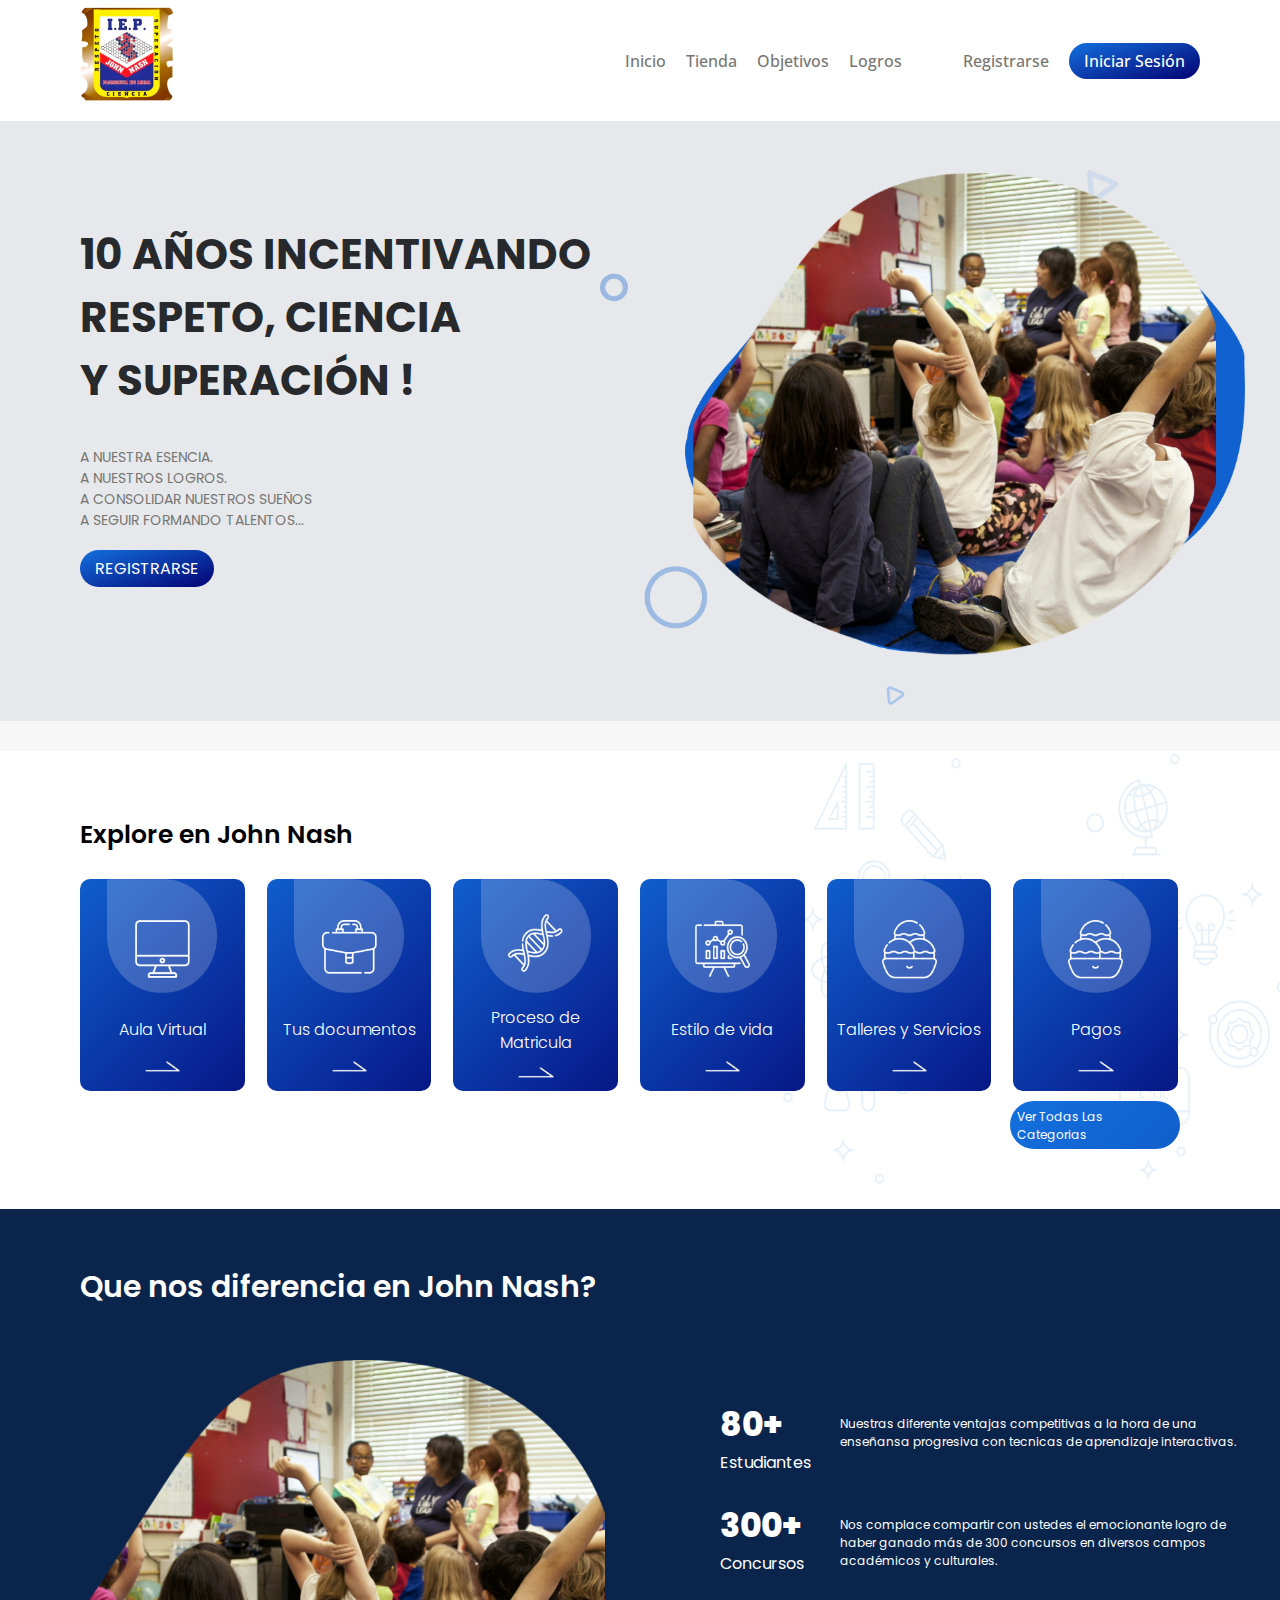
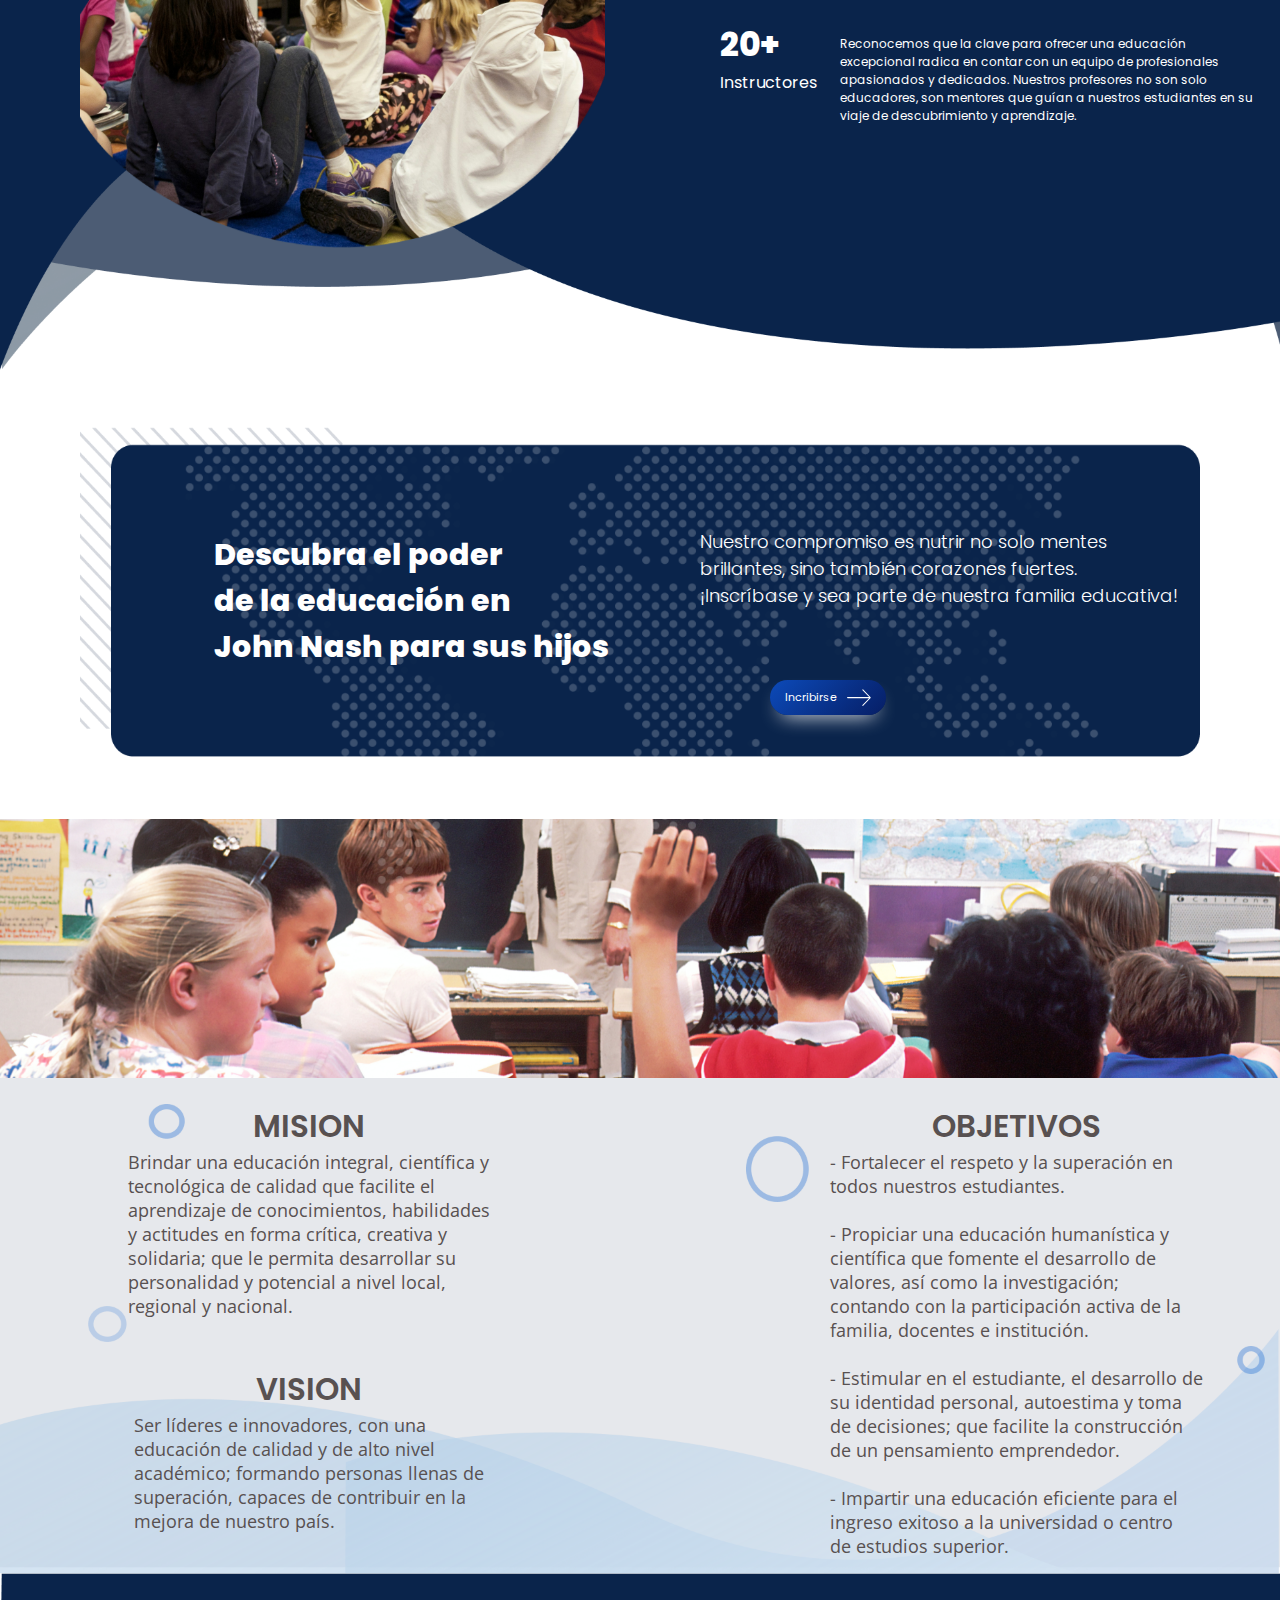
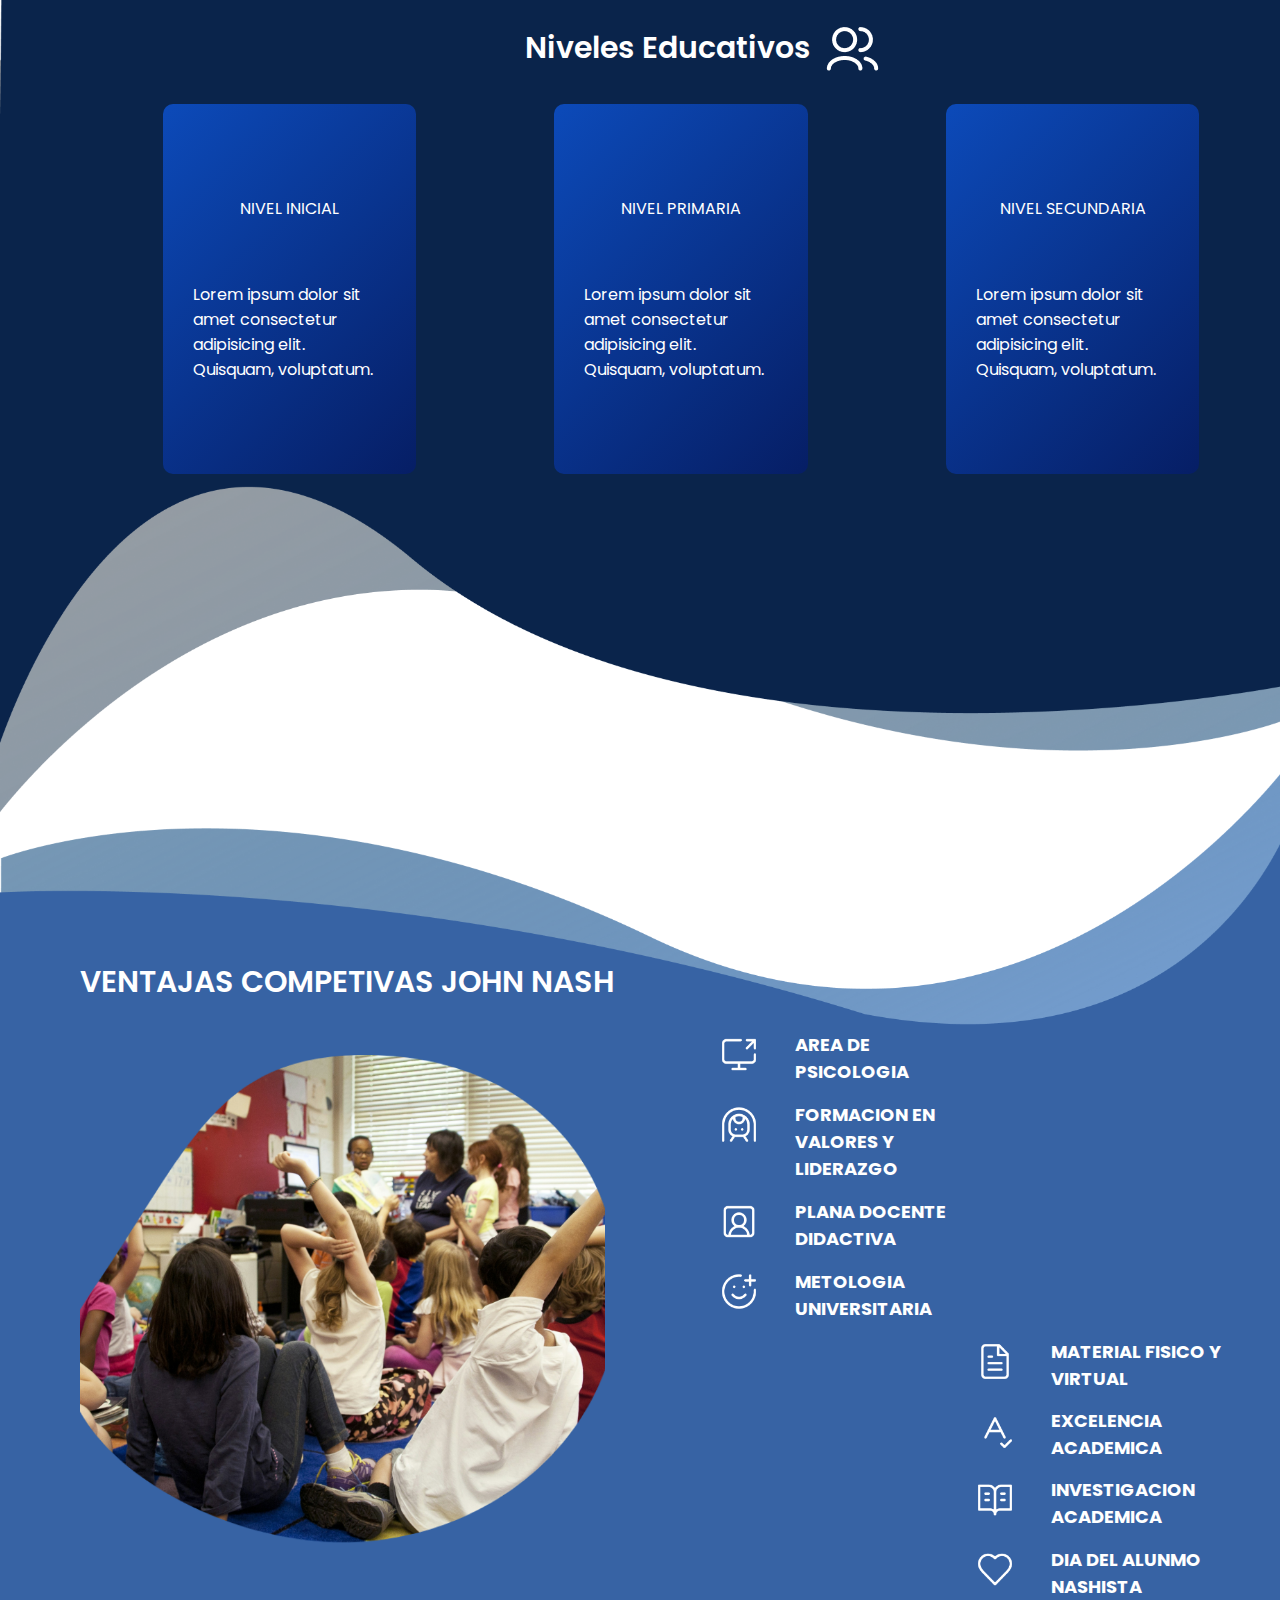
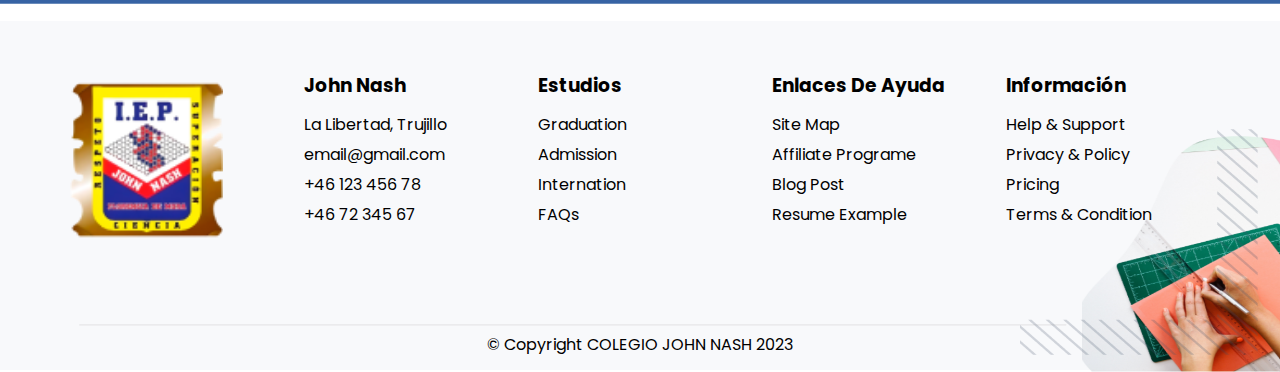
==== index.html @ bc499540 "Traslado de la página web a GitHub!" ====
<!DOCTYPE html>
<html lang="en">
    <head>
        <meta charset="UTF-8">
        <meta name="viewport" content="width=device-width, initial-scale=1.0">
        <link rel="stylesheet" href="CSS/styles.css">
        <title>Inicio - JN Ecommerce</title>
    </head>
    <body>
        <nav class="nav">
            <div class="container nav_container">
                <a href="./index.html" class="nav_logo">
                    <img src="resources/images/logo_john_nash.png" alt="John Nash Logo" class="jn_logo">
                </a>
                <ul class="nav_list">
                    <li class="nav_item"><a href="./index.html" class="nav_link">Inicio</a></li>
                    <li class="nav_item"><a href="./shop.html" class="nav_link">Tienda</a></li>
                    <li class="nav_item"><a href="./index.html#section_objetives" class="nav_link">Objetivos</a></li>
                    <li class="nav_item"><a href="./index.html#section_logres" class="nav_link">Logros</a></li>
                </ul>
                <div class="login_items">
                    <ul class="nav_item"><a href="#" class="nav_link">Registrarse</a></ul>
                    <ul class="nav_item"><a href="#" class="buttonClass">Iniciar Sesión</a></ul>
                </div>
            </div>
        </nav>

        <header class="header">
            <div class="container header_container">
                <div class="first_header">
                    <div class="first_header_description">
                        <h1 class="fheader_title">10 AÑOS INCENTIVANDO
                            RESPETO, CIENCIA 
                            Y SUPERACIÓN !
                        </h1>
                        <p class="fheader_description">A NUESTRA ESENCIA.
                            A NUESTROS LOGROS.
                            A CONSOLIDAR NUESTROS SUEÑOS
                            A SEGUIR FORMANDO TALENTOS...
                        </p>
                        <a href="#" class="buttonClass">REGISTRARSE</a>
                    </div>
                    <img src="resources/images/header_bg_vectors.png" alt="" class="first_header_vectors">
                    <img src="resources/images/header_image.png" alt="Alumnos en una clase" class="first_header_image">
                </div>
            </div>
        </header>

        <div class="rectangle"></div>

        <section class="section_explore">
            <div class="container">
                <div class="section_header_explore">
                    <h3 class="section_title">Explore en John Nash</h3>
                </div>

                <div class="pages_cards">
                    <img src="resources/images/section1_bg_vector.png" alt="" class="second_header_vectors">
                    <div class="cards">
                        <img src="resources/images/semicircular_vector1.png" alt="" class="card_image_vector_deco">
                        <img src="resources/images/computer_vector.png" alt="" class="card_image_vector">
                        <div class="card_name">Aula Virtual</div>
                        <a href="./404-error.html">
                            <img src="resources/images/arrow_vector1.png" alt="" class="arrow">
                        </a>
                    </div>
                    <div class="cards">
                        <img src="resources/images/semicircular_vector1.png" alt="" class="card_image_vector_deco">
                        <img src="resources/images/work_vector.png" alt="" class="card_image_vector">

                        <div class="card_name">Tus documentos</div>
                        <a href="./our-documents.html">
                            <img src="resources/images/arrow_vector1.png" alt="" class="arrow">
                        </a>
                    </div>
                    <div class="cards">
                        <img src="resources/images/semicircular_vector1.png" alt="" class="card_image_vector_deco">
                        <img src="resources/images/dna_vector.png" alt="" class="card_image_vector">
                        <div class="card_name">Proceso de Matricula</div>
                        <a href="./school-enrollment.html">
                            <img src="resources/images/arrow_vector1.png" alt="" class="arrow">
                        </a>
                    </div>
                    <div class="cards">
                        <img src="resources/images/semicircular_vector1.png" alt="" class="card_image_vector_deco">
                        <img src="resources/images/graph_vector.png" alt="" class="card_image_vector">
                        <div class="card_name">Estilo de vida</div>
                        <a href="./life-style.html">
                            <img src="resources/images/arrow_vector1.png" alt="" class="arrow">
                        </a>
                    </div>
                    <div class="cards">
                        <img src="resources/images/semicircular_vector1.png" alt="" class="card_image_vector_deco">
                        <img src="resources/images/ice_vector.png" alt="" class="card_image_vector">
                        <div class="card_name">Talleres y Servicios</div>
                        <a href="./services.html">
                            <img src="resources/images/arrow_vector1.png" alt="" class="arrow">
                        </a>
                    </div>
                    <div class="cards">
                        <img src="resources/images/semicircular_vector1.png" alt="" class="card_image_vector_deco">
                        <img src="resources/images/ice_vector.png" alt="" class="card_image_vector">
                        <div class="card_name">Pagos</div>
                        <a href="./404-error.html">
                            <img src="resources/images/arrow_vector1.png" alt="" class="arrow">
                        </a>
                    </div>
                    
                </div>
                <a href="#" class="buttonClassSecond">Ver Todas Las Categorias</a>
            </div>
        </section>

        <section class="section_diference" id="section_aboutus">
            <img src="resources/images/diference_header.png" alt="" class="first_bg_diference">
            <div class="container">
                <div class="container_diference">
                    <h1 class="diference_title">Que nos diferencia en John Nash?</h1>
                    <img src="resources/images/diference_image.png" alt="Alumnos en una clase" class="first_image_diference">

                    <div class="sentences_diference">
                        <div class="sentence_diference">
                            <div class="stats_diference">
                                <div class="stats_number">80+</div>
                                <div class="stats_description">Estudiantes</div>
                            </div>
                            <div class="text_diference">
                                Nuestras diferente ventajas competitivas a la hora de una enseñansa progresiva con tecnicas de aprendizaje interactivas.
                            </div>
                        </div>
                        <div class="sentence_diference">
                            <div class="stats_diference">
                                <div class="stats_number">300+</div>
                                <div class="stats_description">Concursos</div>
                            </div>
                            <div class="text_diference">
                                Nos complace compartir con ustedes el emocionante logro de haber ganado más de 300 concursos en diversos campos académicos y culturales.
                            </div>
                        </div>
                        <div class="sentence_diference">
                            <div class="stats_diference">
                                <div class="stats_number">20+</div>
                                <div class="stats_description">Instructores</div>
                            </div>
                            <div class="text_diference">
                                Reconocemos que la clave para ofrecer una educación excepcional radica en contar con un equipo de profesionales apasionados y dedicados. Nuestros profesores no son solo educadores, son mentores que guían a nuestros estudiantes en su viaje de descubrimiento y aprendizaje.
                            </div>
                        </div>
                    </div> 
                </div>
                <div class="container_visit">
                    <img src="resources/images/diference_header2.png" alt="" class="second_bg_diference">
                    <p class="title_visit">Descubra el poder 
                        de la educación en
                        John Nash para sus hijos
                    </p>
                    <p class="text_visit">
                        Nuestro compromiso es nutrir no solo mentes
                        brillantes, sino también corazones fuertes. 
                        ¡Inscríbase y sea parte de nuestra familia educativa!
                    </p>
                    <a href="#" class="buttonClassThird">
                        Incribirse
                        <svg xmlns="http://www.w3.org/2000/svg" width="34" height="25" viewBox="0 0 34 25" fill="none" class="arrowSVG">
                            <path d="M33.433 12.1306L22.956 1.07642C22.8225 0.952187 22.6491 0.886315 22.4711 0.89221C22.2931 0.898104 22.124 0.975314 21.9981 1.10814C21.8722 1.24096 21.799 1.41941 21.7934 1.60716C21.7878 1.79491 21.8503 1.97785 21.968 2.11874L31.253 11.9143H0.811023C0.625371 11.9143 0.447324 11.9921 0.316048 12.1306C0.184773 12.2691 0.111023 12.4569 0.111023 12.6528C0.111023 12.8486 0.184773 13.0365 0.316048 13.175C0.447324 13.3135 0.625371 13.3913 0.811023 13.3913H31.253L21.968 23.1868C21.8963 23.2535 21.8383 23.3351 21.7976 23.4263C21.7569 23.5176 21.7343 23.6167 21.7313 23.7176C21.7283 23.8184 21.7449 23.9188 21.7801 24.0126C21.8153 24.1064 21.8684 24.1916 21.936 24.2629C22.0036 24.3343 22.0844 24.3902 22.1733 24.4274C22.2622 24.4645 22.3574 24.482 22.4529 24.4789C22.5485 24.4757 22.6425 24.4519 22.729 24.409C22.8155 24.366 22.8928 24.3048 22.956 24.2292L33.433 13.1697C33.5628 13.0314 33.6356 12.8447 33.6356 12.6501C33.6356 12.4556 33.5628 12.2688 33.433 12.1306Z" fill="white"/>
                        </svg>
                    </a>
                </div>
            </div>
        </section>

        <img src="resources/images/image_rectangle1.png" alt="" class="image_rectangle">

        <section class="section_vision" id="section_objetives">
            <img src="resources/images/vision_header.png" alt="" class="first_bg_vision">
            <div class="container">
                <div class="container_vision_left">
                    <div class="sentence_vision">
                        <p class="sentence_vision_title">MISION</p>
                        <p class="sentence_vision_description">Brindar una educación integral, científica y
                            tecnológica de calidad que facilite el
                            aprendizaje de conocimientos, habilidades
                            y actitudes en forma crítica, creativa y
                            solidaria; que le permita desarrollar su
                            personalidad y potencial a nivel local,
                            regional y nacional.


                        </p>
                    </div>
                    <div class="sentence_vision">
                        <p class="sentence_vision_title">VISION</p>
                        <p class="sentence_vision_description">Ser líderes e innovadores, con una
                            educación de calidad y de alto nivel
                            académico; formando personas llenas de
                            superación, capaces de contribuir en la
                            mejora de nuestro país.
                        </p>
                    </div>

                </div>
                <div class="container_vision_right">
                    <div class="sentence_vision">
                        <p class="sentence_vision_title">OBJETIVOS</p>
                        <p class="sentence_vision_description">- Fortalecer el respeto y la superación en
                            todos nuestros estudiantes.

                            - Propiciar una educación humanística y
                            científica que fomente el desarrollo de
                            valores, así como la investigación;
                            contando con la participación activa de la
                            familia, docentes e institución.

                            - Estimular en el estudiante, el desarrollo de
                            su identidad personal, autoestima y toma
                            de decisiones; que facilite la construcción
                            de un pensamiento emprendedor.

                            - Impartir una educación eficiente para el
                            ingreso exitoso a la universidad o centro
                            de estudios superior.
                        </p>
                    </div>
                </div>
            </div>
        </section>

        <section class="section_grades" id="section_logres">
            <img src="resources/images/grades_header.png" alt="" class="first_bg_grades">
            <div class="container">
                <div class="container_grades">
                    <h1 class="grades_title">Niveles Educativos
                        <img src="resources/images/users_vector.png" alt="" class="title_image_vector">
                    </h1>
                    <div class="grades_cards">
                        <div class="grades_card">
                            <img src="resources/images/grades_card1.png" alt="" class="grades_card_image">
                            <p class="grades_card_title">NIVEL INICIAL</p>
                            <p class="grades_card_description">Lorem ipsum dolor sit amet consectetur adipisicing elit. Quisquam, voluptatum.</p>
                        </div>
                        <div class="grades_card">
                            <img src="resources/images/grades_card2.png" alt="" class="grades_card_image">
                            <p class="grades_card_title">NIVEL PRIMARIA</p>
                            <p class="grades_card_description">Lorem ipsum dolor sit amet consectetur adipisicing elit. Quisquam, voluptatum.</p>
                        </div>
                        <div class="grades_card">
                            <img src="resources/images/grades_card3.png" alt="" class="grades_card_image">
                            <p class="grades_card_title">NIVEL SECUNDARIA</p>
                            <p class="grades_card_description">Lorem ipsum dolor sit amet consectetur adipisicing elit. Quisquam, voluptatum.</p>
                        </div>
                    </div>
                </div>
            </div>
        </section>

        <section class="section_advantages">
            <img src="resources/images/advantages_header.png" alt="" class="first_bg_advantages">
            <div class="container">
                <div class="container_advantages">
                    <h1 class="advantage_title">VENTAJAS COMPETIVAS JOHN NASH</h1>
                    <img src="resources/images/diference_image.png" alt="Alumnos en una clase" class="first_image_diference">
                    <div class="advantage_list_left">
                        <div class="advantage_item">
                            <img src="resources/images/screen-share_vector.png" alt="" class="advantage_image">
                            <div class="advantage_name">AREA DE PSICOLOGIA</div>
                        </div>
                        <div class="advantage_item">
                            <img src="resources/images/train-front-tunnel_vector.png" alt="" class="advantage_image">
                            <div class="advantage_name">FORMACION EN VALORES Y LIDERAZGO</div>
                        </div>
                        <div class="advantage_item">
                            <img src="resources/images/square-user-round_vector.png" alt="" class="advantage_image">
                            <div class="advantage_name">PLANA DOCENTE DIDACTIVA</div>
                        </div>
                        <div class="advantage_item">
                            <img src="resources/images/smile-plus_vector.png" alt="" class="advantage_image">
                            <div class="advantage_name">METOLOGIA UNIVERSITARIA</div>
                        </div>
                    </div> 
                    <div class="advantage_list_right">
                        <div class="advantage_item">
                            <img src="resources/images/file-text_vector.png" alt="" class="advantage_image">
                            <div class="advantage_name">MATERIAL FISICO Y VIRTUAL</div>
                        </div>
                        <div class="advantage_item">
                            <img src="resources/images/spell-check_vector.png" alt="" class="advantage_image">
                            <div class="advantage_name">EXCELENCIA ACADEMICA</div>
                        </div>
                        <div class="advantage_item">
                            <img src="resources/images/book-open-text_vector.png" alt="" class="advantage_image">
                            <div class="advantage_name">INVESTIGACION ACADEMICA</div>
                        </div>
                        <div class="advantage_item">
                            <img src="resources/images/heart_vector.png" alt="" class="advantage_image">
                            <div class="advantage_name">DIA DEL ALUNMO NASHISTA</div>
                        </div>
                    </div> 
                </div>
            </div>
        </section>

        <footer class="footer">
            <img src="resources/images/footer_header.png" alt="" class="first_bg_footer">
            <div class="container footer_container">
              <div class="footer_item">
                <img src="resources/images/logo_john_nash.png" alt="John Nash Logo" class="jn_logo_footer">
              </div>
              <div class="footer_item">
                <h3 class="footer_item_titl">John Nash</h3>
                <ul class="footer_list">
                  <li class="li footer_list_item">La Libertad, Trujillo</li>
                  <li class="li footer_list_item">email@gmail.com</li>
                  <li class="li footer_list_item">+46 123 456 78</li>
                  <li class="li footer_list_item">+46 72 345 67</li>
                </ul>
              </div>
              <div class="footer_item">
                <h3 class="footer_item_titl">Estudios</h3>
                <ul class="footer_list">
                  <li class="li footer_list_item">Graduation</li>
                  <li class="li footer_list_item">Admission</li>
                  <li class="li footer_list_item">Internation</li>
                  <li class="li footer_list_item">FAQs</li>
                </ul>
              </div>
              <div class="footer_item">
                <h3 class="footer_item_titl">Enlaces De Ayuda</h3>
                <ul class="footer_list">
                  <li class="li footer_list_item">Site Map</li>
                  <li class="li footer_list_item">Affiliate Programe</li>
                  <li class="li footer_list_item">Blog Post</li>
                  <li class="li footer_list_item">Resume Example</li>
                </ul>
              </div>
              <div class="footer_item">
                <h3 class="footer_item_titl">Información</h3>
                <ul class="footer_list">
                  <li class="li footer_list_item">Help & Support</li>
                  <li class="li footer_list_item">Privacy & Policy </li>
                  <li class="li footer_list_item">Pricing</li>
                  <li class="li footer_list_item">Terms & Condition</li>
                </ul>
              </div>
            </div>
            <div class="footer_bottom">
              <div class="container footer_bottom_container">
                <p class="footer_copy">
                    © Copyright COLEGIO JOHN NASH 2023
                </p>
              </div>
            </div>
          </footer>

    </body>
</html>
---- CSS/styles.css ----
@import url('https://fonts.googleapis.com/css2?family=Open+Sans:wght@300;400;500;600;700;800&family=Poppins:wght@100;200;300;400;500;600;700;800&display=swap');
:root {
    --font-main: 'Poppins', sans-serif;
    --font-secondary: 'Open Sans', sans-serif;
    --color-bg-1: #E6E8EC;
    --color-bg-2: #0A244B;
    --color-bg-3: #E6E8EC;
    --color-bg-4: #3763A4;
    --color-white: #fff;
    --color-black: #27292D;
    --color-font-1: #767672;
}
* {
    margin: 0px;
    padding: 0px;
    box-sizing: border-box;
}
html {
    font-size: 10px;
}
body {
    font-family: var(--font-main);
    font-size: 1.6rem;
    background-color: var(--color-white);
}
a {
    text-decoration: none;
}
ul {
    list-style: none;
}
.container {
    max-width: 114rem;
    margin: 0 auto;
    padding: 0rem 1rem;
}

/* Navegation Bar */
.nav {
    width: 100%;
    height: 100%;
    font-family: var(--font-secondary);
    color: var(--color-font-1);
}
.nav_container {
    width: 100%;
    height: 100%;
    display: flex;
    justify-content: space-between;
    align-items: center;
}
.nav_logo {
    width: 93px;
    height: 121.323px;
    flex-shrink: 0;
    margin-right: 400px;
}
.nav_list {
    display: flex;
}
.nav_item {
    margin-left: 2rem;
    font-size: 1.6rem;
    font-weight: 500;
}
.nav_link {
    color: var(--color-font-1);
}
.login_items {
    display: flex;
    margin-left: 1rem;
}
.buttonClass {
    color:#fff;
    border-color:#84bbf3;
    border-radius: 42px;
    background:linear-gradient(162deg, #1370DE, #040273);
    padding: 7px 15px 7px 15px;
}

/* Header */
.header {
    font-family: var(--font-main);
    width: 100%;
    height: 600px;
    background-color: var(--color-bg-3);
    color: #27292D;
}
.header_container {
    width: 100%;
    display: flex;
}

.first_header {
    white-space: pre-line;
    display: flex;
    align-items: center;
    position: relative;
}
.fheader_title {
    font-size: 42px;
    font-weight: 600;
    margin-bottom: 1rem;
    font-weight: 700;
}
.fheader_description {
    font-size: 14px;
    color: #767672;
    font-weight: 400;
}
.first_header_image {
    margin-top: 50px;
    margin-left: auto;
    margin-right: -45px;
    width: 50%;
    height: 90%;
    position: relative;
}
.first_header_vectors {
    width: 520px;
    height: 545px;
    position: absolute;
    right: 80px;
    top: 40px;
}


/* Explore Section */
.rectangle {
    width: 100%;
    height: 30px;
    background-color: #F7F7F7;
}
.section_explore {
    width: 100%;
    height: 100%;
    margin-top: 45px;
}
.section_header_explore {
    margin-top: 65px;
}
.section_title {
    font-family: poppins;
    font-size: 25px;
    font-weight: 600;
}
.pages_cards {
    width: 100%;
    height: 100%;
    display: flex;
    justify-content: space-between;
    align-items: center;
    margin-top: 25px;
    position: relative;
}
.cards {
    display: grid;
    width: 100%;
    height: 212px;
    justify-items: center;
    margin-right: 22px;
    background:linear-gradient(135deg, #105ECC 0%, #071787 100%);
    color: #fff;
    border-radius: 10px;
}
.card_image_vector_deco {
    width: 110px;
}
.card_image_vector {
    width: 55px;
    margin-top: -85px;
}
.card_name {
    text-align: center;
    font-weight: 350;
    font-size: 16px;
}
.arrow {
    width: 60%;
    margin-left: 12px;
}
.buttonClassSecond {
    font-size: 12px;
    color:#fff;
    border-radius: 42px;
    background:linear-gradient(135deg, #1370DE 0%, #105ECC 100%, #16155B 100%);
    padding: 7px 7px 5px 7px;
    display: flex;
    justify-content: end;
    margin-top: 10px;
    margin-left: 83%;
    margin-right: 20px;
}
.second_header_vectors {
    width: 530px;
    height: 430px;
    position: absolute;
    right: -80px;
    top: -125px;
    z-index: -1;
}

/* Diferences Section */
.first_bg_diference {
    width: 100%;
}
.section_diference {
    width: 100%;
    height: 100%;
    margin-top: 60px;
    position: relative;
}
.container_diference {
    position: absolute;
    width: 100%;
    height: 100%;
    top: -10px;
}
.diference_title {
    font-family: poppins;
    font-size: 30px;
    font-weight: 600;
    margin-top: 65px;
    color: #fff;
}
.first_image_diference{
    position: absolute;
    width: 41%;
    margin-top: 50px;
}
.sentences_diference{
    color: #fff;
    margin-top: 90px;
    margin-left: 50%;
    margin-right: 100px;
}
.stats_diference{
    margin-top: 50px;
}
.stats_number{
    font-size: 33px;
    font-weight: 800;
}
.stats_text{
    font-size: 13px;
    font-weight: 400;
}
.text_diference {
    margin-top: -60px;
    font-size: 12px;
    margin-left: 120px;
}
.container_visit{
    position: relative;
}
.second_bg_diference {
    width: 100%;
}
.title_visit{
    position: absolute;
    top: 24%;
    left: 12%;
    color: #fff;
    font-size: 30px;
    font-weight: 720;
    white-space: pre-line;
}
.text_visit{
    position: absolute;
    top: 18%;
    right: 2%;
    color: #fff;
    font-size: 18px;
    font-weight: 360;
    white-space: pre-line;
}
.buttonClassThird {
    position: absolute;
    bottom: 40%;
    right: 28%;
    display: flex;
    align-items: center;
    font-size: 11px;
    color:#fff;
    border-radius: 42px;
    background:linear-gradient(135deg, #0C4AB9 0%, #061E65 100%);
    padding: 5px 5px 5px 15px;
    box-shadow: 0px 10px 20px -10px #ffffff;
}
.arrowSVG {
    width: 25%;
    margin-left: 10px;
}

/* Vision Section */
.image_rectangle {
    width: 100%;
    height: 100%;
    margin-top: -100px;
}
.section_vision {
    width: 100%;
    margin-top: -8px;
    position: relative;
}
.first_bg_vision{
    width: 100%;
    height: 100%;
}
.sentence_vision{
    display: flex;
    flex-direction: column;
    align-items: center;
    justify-content: center;
}
.sentence_vision_title{
    color: #585151;
    font-size: 31px;
    font-weight: 540;
}
.sentence_vision_description{
    color: #585151;
    font-size: 18px;
    white-space: pre-line;
    font-family: 'Open Sans';
}
.container_vision_left{
    position: absolute;
    top: 5%;
    left: 10%;
}
.container_vision_right{
    position: absolute;
    top: 5%;
    right: 6%;
}

/* Grades Section */
.section_grades {
    width: 100%;
    margin-top: -8px;
    position: relative;
}
.first_bg_grades{
    width: 100%;
    height: 100%;
}
.container_grades{
    display: flex;
    flex-direction: column;
    align-items: center;
    justify-content: center;
    position: absolute;
    top: 5%;
    left: 10%;
    color: #fff;
}
.grades_title{
    font-size: 30px;
    font-weight: 600;
    display: flex;
    align-items: center;
}
.title_image_vector{
    margin-left: 10px;
}
.grades_cards {
    width: 100%;
    display: flex;
    justify-content: space-between;
    margin-top: 25px;
    margin-left: 6%;
}
.grades_card {
    display: grid;
    width: 22%;
    height: 370px;
    justify-items: center;
    background:linear-gradient(135deg, #0C4AB9 0%, #061E65 100%);
    border-radius: 10px;
    padding: 30px;
    margin-right: 10%;
}

/* Advantages Section */
.section_advantages {
    width: 100%;
    position: relative;
    margin-top: -70px;
}
.first_bg_advantages{
    width: 100%;
    height: 100%;
}
.container_advantages {
    position: absolute;
    width: 100%;
    height: 100%;
    top: 16%;
}
.advantage_title {
    font-family: poppins;
    font-size: 30px;
    font-weight: 600;
    margin-top: 65px;
    color: #fff;
}
.advantage_list_left{
    color: #fff;
    width: 20%;
    margin-top: 30px;
    margin-left: 50%;
    margin-right: 100px;
}
.advantage_list_right{
    color: #fff;
    width: 20%;
    margin-left: 70%;
    margin-right: 100px;
}
.advantage_image{
    width: 15%;
}
.advantage_item{
    margin-top: 20px;
}
.advantage_name {
    margin-top: -50px;
    font-size: 18px;
    font-weight: 700;
    margin-left: 75px;
}

/* footer */
.footer {
    margin-top: 10px;
    background-color: var(--colo-dark-1);
    position: relative;
}
.footer_container {
    width: 100%;
    display: grid;
    grid-template-columns: repeat(auto-fit, minmax(20rem, 1fr));
    grid-gap: 3rem;
    padding: 5rem 0rem;
    color: var(--colo-white-1);
}
.footer_logo {
    font-size: 3rem;
    color: var(--colo-white-1);
    font-weight: 700;
}
.footer_p {
    margin-top: 1.2rem;
}
.footer_item_titl {
    margin-bottom: 1.2rem;
}
.footer_list_item {
    margin: 0.5rem 0rem;
}
.footer_bottom_container {
    width: 100%;
    text-align: center;
}
.footer_copy {
    color: var(--colo-dark-2);
    padding: 1.5rem 0rem;
}
.jn_logo_footer {
    width: 75%;
}
.first_bg_footer{
    width: 100%;
    height: 100%;
    position: absolute;
    z-index: -1;
}

/* Not Found Page*/
.container_not_found {
    position: absolute;
    width: 100%;
    height: 100%;
    top: -10px;
    margin-left: -5%;
}
.title_not-found{
    font-size: 50px;
    font-weight: 800;
    margin-top: 65px;
    color: #fff;
    margin-left: 50%;
}
.first_image_not-found{
    position: absolute;
    width: 25%;
    top: 10%;
    left: 10%;

}
.sentence_not-found{
    color: #fff;
    margin-top: 90px;
    margin-left: 50%;
    margin-right: 100px;
}

/* Document's Page*/
.container_document {
    position: absolute;
    width: 100%;
    height: 100%;
    top: -5%;
}
.document_list{
    color: #fff;
    width: 20%;
    margin-top: 30px;
    margin-left: 50%;
    margin-right: 100px;
    display: grid;
}
.document_image{
    width: 20%;
}
.document_item{
    margin-top: 20px;
    margin-bottom: 25px;
}
.document_name {
    margin-top: -50px;
    font-size: 18px;
    font-weight: 700;
    margin-left: 75px;
}
.document_link{
    color: #fff;
    font-size: 12px;
    margin-left: 75px;
}

/* ==================== TIENDA ================= */
.section_shop {
    width: 100%;
    height: 100%;
    position: relative;
    background-color: #F8F9FB;
}
.container_shop {
    width: 100%;
    height: 100%;
    text-align: center;
}
/* Tienda */
.white_rectangle{
    width: 100%;
    height: 30px;
}
.product_container{
    margin-top: 30px;
    display: flex;
    flex-wrap: wrap;
    justify-content: space-between;
}

.product_card{
    flex: 0 0 auto;
    width: 250px;
    height: 450px;
    margin-right: 20px;
    margin-bottom: -100px;
}

.product_image{
    position: relative;
    width: 90%;
    height: 300px;
    overflow: hidden;
    border-radius: 10px;
    background: #C4C4C4;
}

.product_thumb{
    width: 100%;
    height: 350px;
    object-fit: cover;
}

.discount_tag{
    position: absolute;
    background: #fff;
    padding: 1px;
    border-radius: 5px;
    color: #ff7d7d;
    left: 10px;
    top: 35px;
    text-transform: capitalize;
}

.card_btn{
    position: absolute;
    bottom: 10px;
    left: 50%;
    transform: translateX(-50%);
    padding: 10px;
    width: 90%;
    text-transform: capitalize;
    border: none;
    outline: none;
    background: #fff;
    border-radius: 5px;
    transition: 0.5s;
    cursor: pointer;
    opacity: 0;
}
.product_name{
    position: absolute;
    top: 10px;
    left: 10px;
    font-size: 15px;
    font-weight: 500;
    color: black;
}

.product_card:hover .card-btn{
    opacity: 1;
}

.card_btn:hover{
    background: #efefef;
}

.product_info{
    width: 100%;
    height: 100px;
    padding-top: 10px;
}

.product_brand{
    text-transform: uppercase;
}

.product_short_des{
    width: 100%;
    height: 20px;
    line-height: 20px;
    overflow: hidden;
    opacity: 0.5;
    text-transform: capitalize;
    margin: 5px 0;
}

.price{
    font-size: 15px;
    display: block;
}

.actual_price{
    margin-left: 2px;
    opacity: 0.5;
    display: block;
    text-decoration: line-through;
}

.buttonShop {
    font-size:16px;
    font-family:Arial;
    width:140px;
    height:50px;
    color:rgba(0, 0, 0, 1);
    border-color:#0b0e07;
    border-top-left-radius:5px;
    border-top-right-radius:5px;
    border-bottom-left-radius:5px;
    border-bottom-right-radius:5px;
    background:rgba(255, 255, 255, 1);
    padding: 6px;
}
.buttonDiv{
    position: absolute;
    bottom: 20px;
    right: 8%;
}
.price_product{
    position: absolute;
    bottom: 18px;
    left: 8%;
    font-size: 20px;
    font-weight: 700;
    display: block;
    color: #1A202C;
}
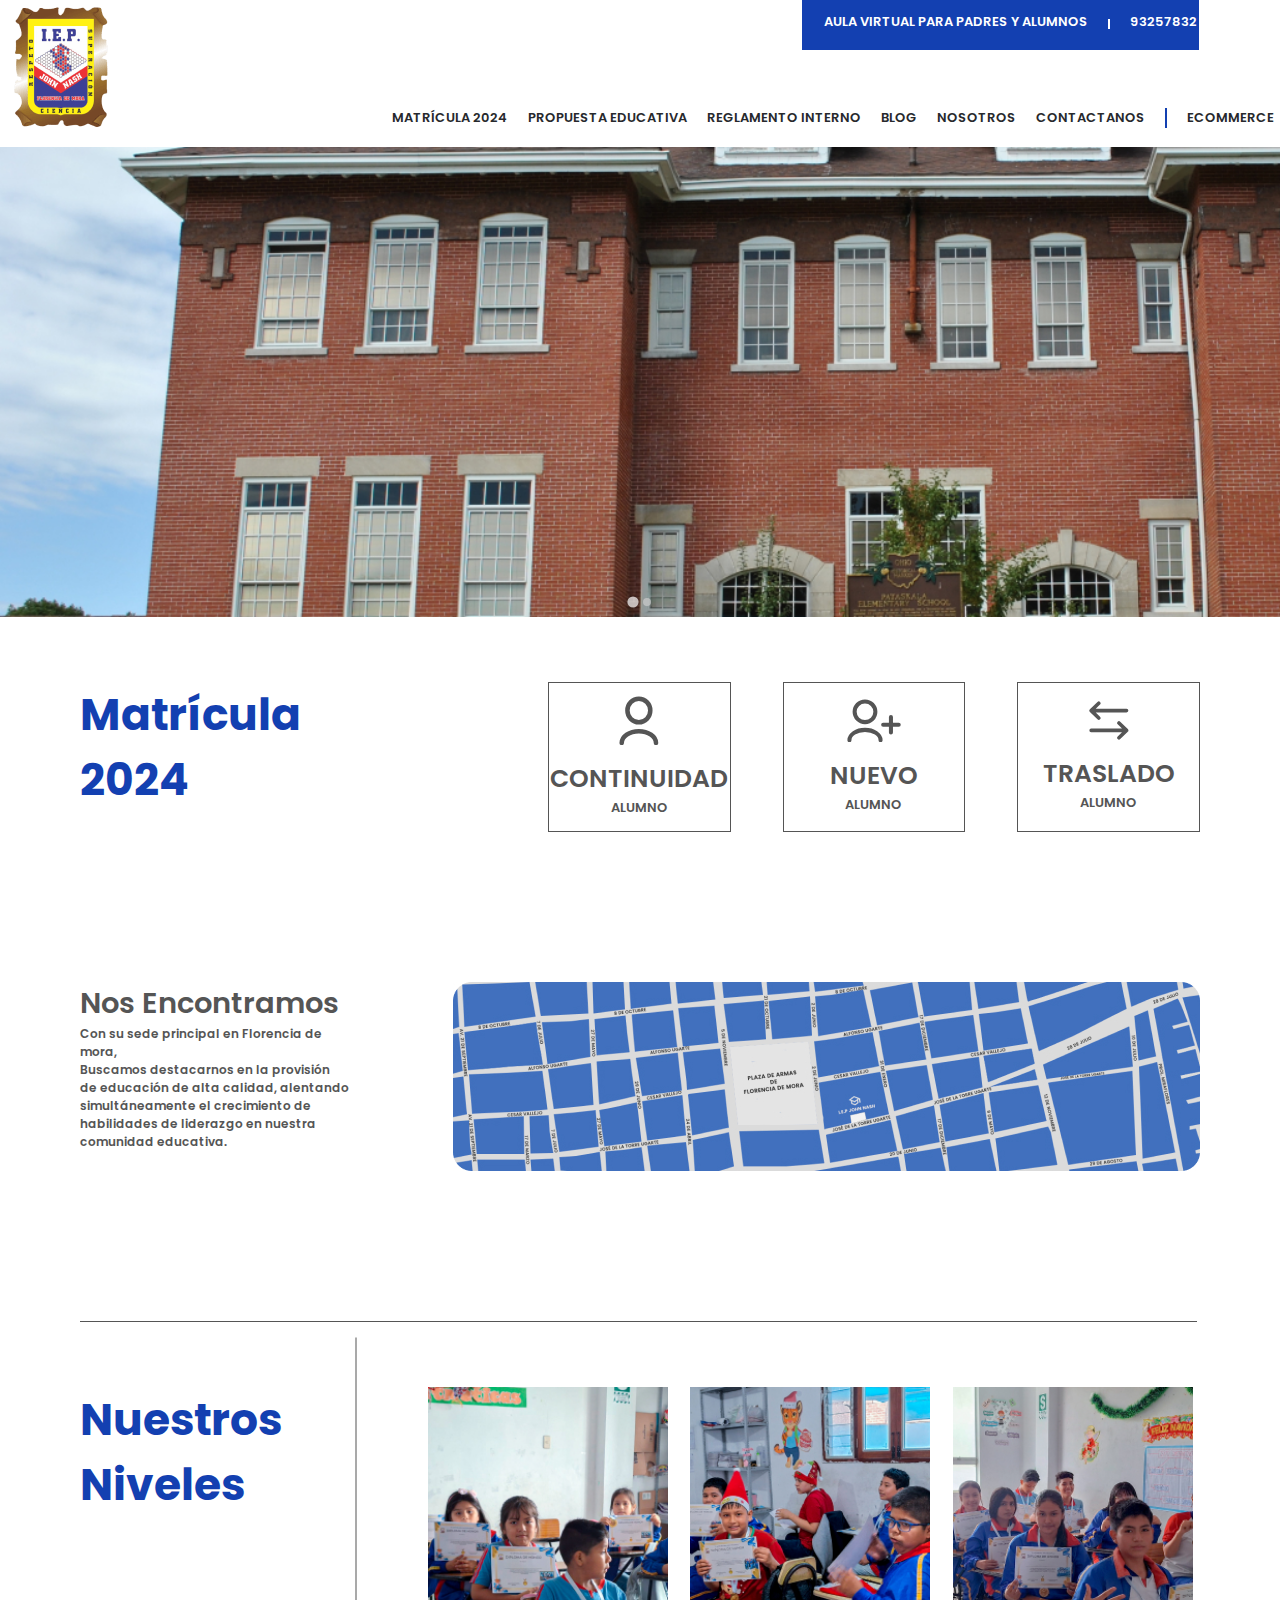
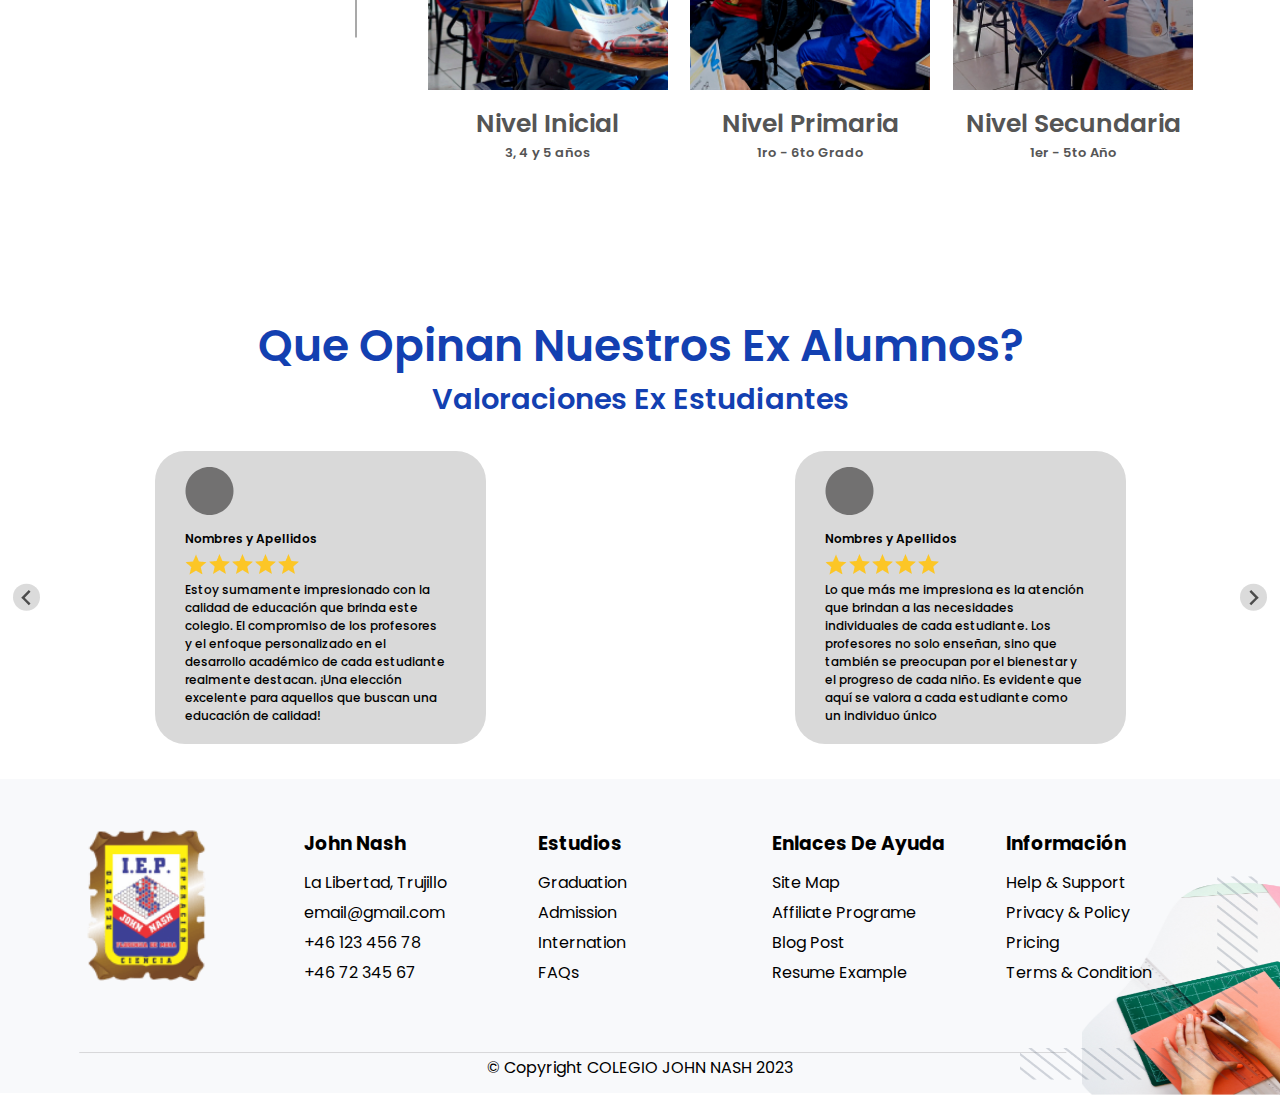
==== commit da1b637f: "Actualización de la nueva página!" ====
--- a/index.html
+++ b/index.html
@@ -4,352 +4,270 @@
         <meta charset="UTF-8">
         <meta name="viewport" content="width=device-width, initial-scale=1.0">
         <link rel="stylesheet" href="CSS/styles.css">
+        <link rel="stylesheet" href="https://cdn.jsdelivr.net/npm/@splidejs/splide@4.1.4/dist/css/splide.min.css">
+        <script src="https://cdn.jsdelivr.net/npm/@splidejs/splide@4.1.4/dist/js/splide.min.js"></script>
+        <script src="scripts/main.js"></script>
         <title>Inicio - JN Ecommerce</title>
     </head>
+
     <body>
         <nav class="nav">
-            <div class="container nav_container">
+            <div class="nav_container">
                 <a href="./index.html" class="nav_logo">
                     <img src="resources/images/logo_john_nash.png" alt="John Nash Logo" class="jn_logo">
                 </a>
+                <ul class="superior_list">
+                    <li class="nav_item"><a href="#" class="superior_link">aula virtual para padres y alumnos</a></li>
+                    <li class="nav_item"><div class="rectangle_superior"></div></li>
+                    <li class="nav_item"><a href="#" class="superior_link">93257832</a></li>
+                </ul>
+
                 <ul class="nav_list">
-                    <li class="nav_item"><a href="./index.html" class="nav_link">Inicio</a></li>
-                    <li class="nav_item"><a href="./shop.html" class="nav_link">Tienda</a></li>
-                    <li class="nav_item"><a href="./index.html#section_objetives" class="nav_link">Objetivos</a></li>
-                    <li class="nav_item"><a href="./index.html#section_logres" class="nav_link">Logros</a></li>
-                </ul>
-                <div class="login_items">
-                    <ul class="nav_item"><a href="#" class="nav_link">Registrarse</a></ul>
-                    <ul class="nav_item"><a href="#" class="buttonClass">Iniciar Sesión</a></ul>
-                </div>
+                    <li class="nav_item"><a href="#" class="nav_link">Matrícula 2024</a></li>
+                    <li class="nav_item"><a href="#" class="nav_link">propuesta educativa</a></li>
+                    <li class="nav_item"><a href="#" class="nav_link">reglamento interno</a></li>
+                    <li class="nav_item"><a href="#" class="nav_link">blog</a></li>
+                    <li class="nav_item"><a href="#" class="nav_link">nosotros</a></li>
+                    <li class="nav_item"><a href="#" class="nav_link">contactanos</a></li>
+                    <li class="nav_item"><div class="rectangle_nav"></div></li>
+                    <li class="nav_item"><a href="#" class="nav_link">ecommerce</a></li>
+                </ul>
             </div>
         </nav>
 
         <header class="header">
-            <div class="container header_container">
-                <div class="first_header">
-                    <div class="first_header_description">
-                        <h1 class="fheader_title">10 AÑOS INCENTIVANDO
-                            RESPETO, CIENCIA 
-                            Y SUPERACIÓN !
-                        </h1>
-                        <p class="fheader_description">A NUESTRA ESENCIA.
-                            A NUESTROS LOGROS.
-                            A CONSOLIDAR NUESTROS SUEÑOS
-                            A SEGUIR FORMANDO TALENTOS...
-                        </p>
-                        <a href="#" class="buttonClass">REGISTRARSE</a>
-                    </div>
-                    <img src="resources/images/header_bg_vectors.png" alt="" class="first_header_vectors">
-                    <img src="resources/images/header_image.png" alt="Alumnos en una clase" class="first_header_image">
-                </div>
-            </div>
+            <section id="header-carousel" class="splide" aria-label="Basic Structure Example">
+                <ul class="splide__pagination"></ul>
+                <div class="splide__track">
+                    <ul class="splide__list">
+                        <li class="splide__slide"><img class="splide_img" src="resources/images/Slide_1.jpg" alt=""></li>
+                        <li class="splide__slide"><img class="splide_img" src="resources/images/Slide_2.jpg" alt=""></li>
+                    </ul>
+                </div>
+            </section>
         </header>
 
-        <div class="rectangle"></div>
-
-        <section class="section_explore">
+        <section class="section_enrollment">
             <div class="container">
-                <div class="section_header_explore">
-                    <h3 class="section_title">Explore en John Nash</h3>
-                </div>
-
-                <div class="pages_cards">
-                    <img src="resources/images/section1_bg_vector.png" alt="" class="second_header_vectors">
-                    <div class="cards">
-                        <img src="resources/images/semicircular_vector1.png" alt="" class="card_image_vector_deco">
-                        <img src="resources/images/computer_vector.png" alt="" class="card_image_vector">
-                        <div class="card_name">Aula Virtual</div>
-                        <a href="./404-error.html">
-                            <img src="resources/images/arrow_vector1.png" alt="" class="arrow">
-                        </a>
-                    </div>
-                    <div class="cards">
-                        <img src="resources/images/semicircular_vector1.png" alt="" class="card_image_vector_deco">
-                        <img src="resources/images/work_vector.png" alt="" class="card_image_vector">
-
-                        <div class="card_name">Tus documentos</div>
-                        <a href="./our-documents.html">
-                            <img src="resources/images/arrow_vector1.png" alt="" class="arrow">
-                        </a>
-                    </div>
-                    <div class="cards">
-                        <img src="resources/images/semicircular_vector1.png" alt="" class="card_image_vector_deco">
-                        <img src="resources/images/dna_vector.png" alt="" class="card_image_vector">
-                        <div class="card_name">Proceso de Matricula</div>
-                        <a href="./school-enrollment.html">
-                            <img src="resources/images/arrow_vector1.png" alt="" class="arrow">
-                        </a>
-                    </div>
-                    <div class="cards">
-                        <img src="resources/images/semicircular_vector1.png" alt="" class="card_image_vector_deco">
-                        <img src="resources/images/graph_vector.png" alt="" class="card_image_vector">
-                        <div class="card_name">Estilo de vida</div>
-                        <a href="./life-style.html">
-                            <img src="resources/images/arrow_vector1.png" alt="" class="arrow">
-                        </a>
-                    </div>
-                    <div class="cards">
-                        <img src="resources/images/semicircular_vector1.png" alt="" class="card_image_vector_deco">
-                        <img src="resources/images/ice_vector.png" alt="" class="card_image_vector">
-                        <div class="card_name">Talleres y Servicios</div>
-                        <a href="./services.html">
-                            <img src="resources/images/arrow_vector1.png" alt="" class="arrow">
-                        </a>
-                    </div>
-                    <div class="cards">
-                        <img src="resources/images/semicircular_vector1.png" alt="" class="card_image_vector_deco">
-                        <img src="resources/images/ice_vector.png" alt="" class="card_image_vector">
-                        <div class="card_name">Pagos</div>
-                        <a href="./404-error.html">
-                            <img src="resources/images/arrow_vector1.png" alt="" class="arrow">
-                        </a>
-                    </div>
-                    
-                </div>
-                <a href="#" class="buttonClassSecond">Ver Todas Las Categorias</a>
-            </div>
-        </section>
-
-        <section class="section_diference" id="section_aboutus">
-            <img src="resources/images/diference_header.png" alt="" class="first_bg_diference">
-            <div class="container">
-                <div class="container_diference">
-                    <h1 class="diference_title">Que nos diferencia en John Nash?</h1>
-                    <img src="resources/images/diference_image.png" alt="Alumnos en una clase" class="first_image_diference">
-
-                    <div class="sentences_diference">
-                        <div class="sentence_diference">
-                            <div class="stats_diference">
-                                <div class="stats_number">80+</div>
-                                <div class="stats_description">Estudiantes</div>
-                            </div>
-                            <div class="text_diference">
-                                Nuestras diferente ventajas competitivas a la hora de una enseñansa progresiva con tecnicas de aprendizaje interactivas.
-                            </div>
-                        </div>
-                        <div class="sentence_diference">
-                            <div class="stats_diference">
-                                <div class="stats_number">300+</div>
-                                <div class="stats_description">Concursos</div>
-                            </div>
-                            <div class="text_diference">
-                                Nos complace compartir con ustedes el emocionante logro de haber ganado más de 300 concursos en diversos campos académicos y culturales.
-                            </div>
-                        </div>
-                        <div class="sentence_diference">
-                            <div class="stats_diference">
-                                <div class="stats_number">20+</div>
-                                <div class="stats_description">Instructores</div>
-                            </div>
-                            <div class="text_diference">
-                                Reconocemos que la clave para ofrecer una educación excepcional radica en contar con un equipo de profesionales apasionados y dedicados. Nuestros profesores no son solo educadores, son mentores que guían a nuestros estudiantes en su viaje de descubrimiento y aprendizaje.
-                            </div>
-                        </div>
-                    </div> 
-                </div>
-                <div class="container_visit">
-                    <img src="resources/images/diference_header2.png" alt="" class="second_bg_diference">
-                    <p class="title_visit">Descubra el poder 
-                        de la educación en
-                        John Nash para sus hijos
-                    </p>
-                    <p class="text_visit">
-                        Nuestro compromiso es nutrir no solo mentes
-                        brillantes, sino también corazones fuertes. 
-                        ¡Inscríbase y sea parte de nuestra familia educativa!
-                    </p>
-                    <a href="#" class="buttonClassThird">
-                        Incribirse
-                        <svg xmlns="http://www.w3.org/2000/svg" width="34" height="25" viewBox="0 0 34 25" fill="none" class="arrowSVG">
-                            <path d="M33.433 12.1306L22.956 1.07642C22.8225 0.952187 22.6491 0.886315 22.4711 0.89221C22.2931 0.898104 22.124 0.975314 21.9981 1.10814C21.8722 1.24096 21.799 1.41941 21.7934 1.60716C21.7878 1.79491 21.8503 1.97785 21.968 2.11874L31.253 11.9143H0.811023C0.625371 11.9143 0.447324 11.9921 0.316048 12.1306C0.184773 12.2691 0.111023 12.4569 0.111023 12.6528C0.111023 12.8486 0.184773 13.0365 0.316048 13.175C0.447324 13.3135 0.625371 13.3913 0.811023 13.3913H31.253L21.968 23.1868C21.8963 23.2535 21.8383 23.3351 21.7976 23.4263C21.7569 23.5176 21.7343 23.6167 21.7313 23.7176C21.7283 23.8184 21.7449 23.9188 21.7801 24.0126C21.8153 24.1064 21.8684 24.1916 21.936 24.2629C22.0036 24.3343 22.0844 24.3902 22.1733 24.4274C22.2622 24.4645 22.3574 24.482 22.4529 24.4789C22.5485 24.4757 22.6425 24.4519 22.729 24.409C22.8155 24.366 22.8928 24.3048 22.956 24.2292L33.433 13.1697C33.5628 13.0314 33.6356 12.8447 33.6356 12.6501C33.6356 12.4556 33.5628 12.2688 33.433 12.1306Z" fill="white"/>
-                        </svg>
-                    </a>
-                </div>
-            </div>
-        </section>
-
-        <img src="resources/images/image_rectangle1.png" alt="" class="image_rectangle">
-
-        <section class="section_vision" id="section_objetives">
-            <img src="resources/images/vision_header.png" alt="" class="first_bg_vision">
-            <div class="container">
-                <div class="container_vision_left">
-                    <div class="sentence_vision">
-                        <p class="sentence_vision_title">MISION</p>
-                        <p class="sentence_vision_description">Brindar una educación integral, científica y
-                            tecnológica de calidad que facilite el
-                            aprendizaje de conocimientos, habilidades
-                            y actitudes en forma crítica, creativa y
-                            solidaria; que le permita desarrollar su
-                            personalidad y potencial a nivel local,
-                            regional y nacional.
-
-
-                        </p>
-                    </div>
-                    <div class="sentence_vision">
-                        <p class="sentence_vision_title">VISION</p>
-                        <p class="sentence_vision_description">Ser líderes e innovadores, con una
-                            educación de calidad y de alto nivel
-                            académico; formando personas llenas de
-                            superación, capaces de contribuir en la
-                            mejora de nuestro país.
-                        </p>
-                    </div>
-
-                </div>
-                <div class="container_vision_right">
-                    <div class="sentence_vision">
-                        <p class="sentence_vision_title">OBJETIVOS</p>
-                        <p class="sentence_vision_description">- Fortalecer el respeto y la superación en
-                            todos nuestros estudiantes.
-
-                            - Propiciar una educación humanística y
-                            científica que fomente el desarrollo de
-                            valores, así como la investigación;
-                            contando con la participación activa de la
-                            familia, docentes e institución.
-
-                            - Estimular en el estudiante, el desarrollo de
-                            su identidad personal, autoestima y toma
-                            de decisiones; que facilite la construcción
-                            de un pensamiento emprendedor.
-
-                            - Impartir una educación eficiente para el
-                            ingreso exitoso a la universidad o centro
-                            de estudios superior.
-                        </p>
-                    </div>
-                </div>
-            </div>
-        </section>
-
-        <section class="section_grades" id="section_logres">
-            <img src="resources/images/grades_header.png" alt="" class="first_bg_grades">
-            <div class="container">
-                <div class="container_grades">
-                    <h1 class="grades_title">Niveles Educativos
-                        <img src="resources/images/users_vector.png" alt="" class="title_image_vector">
-                    </h1>
+                <div class="section_enrollment_mini">
+                    <h3 class="section_enrollment_title">Matrícula 2024</h3>
+                    <div class="pages_cards">
+                        <a href="./index.html" class="cards">
+                            <svg class="card_image_vector" xmlns="http://www.w3.org/2000/svg" viewBox="0 0 44 55" fill="none">
+                                <path d="M41 52C41 44.7835 32.4934 38.9333 22 38.9333C11.5066 38.9333 3 44.7835 3 52M22 29.1333C15.0044 29.1333 9.33333 23.2832 9.33333 16.0667C9.33333 8.85015 15.0044 3 22 3C28.9956 3 34.6667 8.85015 34.6667 16.0667C34.6667 23.2832 28.9956 29.1333 22 29.1333Z" stroke-width="5" stroke-linecap="round" stroke-linejoin="round"/>
+                            </svg>
+                            <div class="card_name">
+                                <div class="card_name_title">CONTINUIDAD</div>
+                                <div class="card_name_sub">ALUMNO</div>
+                            </div>
+                        </a>
+                        <a href="./index.html" class="cards">
+                            <svg class="card_image_vector_2" xmlns="http://www.w3.org/2000/svg" viewBox="0 0 67 54" fill="none">
+                                <path d="M41.5263 51C41.5263 43.9308 32.9019 38.2 22.2632 38.2C11.6244 38.2 3 43.9308 3 51M54.3684 41.4V31.8M54.3684 31.8V22.2M54.3684 31.8H44.7368M54.3684 31.8H64M22.2632 28.6C15.1707 28.6 9.42105 22.8692 9.42105 15.8C9.42105 8.73075 15.1707 3 22.2632 3C29.3557 3 35.1053 8.73075 35.1053 15.8C35.1053 22.8692 29.3557 28.6 22.2632 28.6Z" stroke-width="5" stroke-linecap="round" stroke-linejoin="round"/>
+                            </svg>
+                            <div class="card_name">
+                                <div class="card_name_title">NUEVO</div>
+                                <div class="card_name_sub">ALUMNO</div>
+                            </div>
+                        </a>
+                        <a href="./index.html" class="cards">
+                            <svg class="card_image_vector" xmlns="http://www.w3.org/2000/svg" viewBox="0 0 55 54" fill="none">
+                                <path d="M41.5 30.4286L52 40.7143M52 40.7143L41.5 51M52 40.7143H3M13.5 23.5714L3 13.2857M3 13.2857L13.5 3M3 13.2857H52" stroke-width="5" stroke-linecap="round" stroke-linejoin="round"/>
+                            </svg>
+                            <div class="card_name">
+                                <div class="card_name_title">TRASLADO</div>
+                                <div class="card_name_sub">ALUMNO</div>
+                            </div>
+                        </a>
+                    </div>
+                </div>
+                <div class="section_enrollment_mini">
+                    <div class="location_text">
+                        <div class="location_title">Nos Encontramos</div>
+                        <div class="location_parr">Con su sede principal en Florencia de mora,
+                            Buscamos destacarnos en la provisión
+                            de educación de alta calidad, alentando 
+                            simultáneamente el crecimiento de 
+                            habilidades de liderazgo en nuestra 
+                            comunidad educativa.</div>
+                    </div>
+                    <img class="location_image" src="resources/images/croquis_john_nash.jpg" alt="">
+                </div>
+
+                <div class="line_1"></div>
+                <div class="section_enrollment_mini">
+                    <p class="section_grades_title">Nuestros
+                        Niveles</p>
+                    <div class="line_2"></div>
+
                     <div class="grades_cards">
-                        <div class="grades_card">
-                            <img src="resources/images/grades_card1.png" alt="" class="grades_card_image">
-                            <p class="grades_card_title">NIVEL INICIAL</p>
-                            <p class="grades_card_description">Lorem ipsum dolor sit amet consectetur adipisicing elit. Quisquam, voluptatum.</p>
-                        </div>
-                        <div class="grades_card">
-                            <img src="resources/images/grades_card2.png" alt="" class="grades_card_image">
-                            <p class="grades_card_title">NIVEL PRIMARIA</p>
-                            <p class="grades_card_description">Lorem ipsum dolor sit amet consectetur adipisicing elit. Quisquam, voluptatum.</p>
-                        </div>
-                        <div class="grades_card">
-                            <img src="resources/images/grades_card3.png" alt="" class="grades_card_image">
-                            <p class="grades_card_title">NIVEL SECUNDARIA</p>
-                            <p class="grades_card_description">Lorem ipsum dolor sit amet consectetur adipisicing elit. Quisquam, voluptatum.</p>
-                        </div>
-                    </div>
-                </div>
-            </div>
-        </section>
-
-        <section class="section_advantages">
-            <img src="resources/images/advantages_header.png" alt="" class="first_bg_advantages">
-            <div class="container">
-                <div class="container_advantages">
-                    <h1 class="advantage_title">VENTAJAS COMPETIVAS JOHN NASH</h1>
-                    <img src="resources/images/diference_image.png" alt="Alumnos en una clase" class="first_image_diference">
-                    <div class="advantage_list_left">
-                        <div class="advantage_item">
-                            <img src="resources/images/screen-share_vector.png" alt="" class="advantage_image">
-                            <div class="advantage_name">AREA DE PSICOLOGIA</div>
-                        </div>
-                        <div class="advantage_item">
-                            <img src="resources/images/train-front-tunnel_vector.png" alt="" class="advantage_image">
-                            <div class="advantage_name">FORMACION EN VALORES Y LIDERAZGO</div>
-                        </div>
-                        <div class="advantage_item">
-                            <img src="resources/images/square-user-round_vector.png" alt="" class="advantage_image">
-                            <div class="advantage_name">PLANA DOCENTE DIDACTIVA</div>
-                        </div>
-                        <div class="advantage_item">
-                            <img src="resources/images/smile-plus_vector.png" alt="" class="advantage_image">
-                            <div class="advantage_name">METOLOGIA UNIVERSITARIA</div>
-                        </div>
-                    </div> 
-                    <div class="advantage_list_right">
-                        <div class="advantage_item">
-                            <img src="resources/images/file-text_vector.png" alt="" class="advantage_image">
-                            <div class="advantage_name">MATERIAL FISICO Y VIRTUAL</div>
-                        </div>
-                        <div class="advantage_item">
-                            <img src="resources/images/spell-check_vector.png" alt="" class="advantage_image">
-                            <div class="advantage_name">EXCELENCIA ACADEMICA</div>
-                        </div>
-                        <div class="advantage_item">
-                            <img src="resources/images/book-open-text_vector.png" alt="" class="advantage_image">
-                            <div class="advantage_name">INVESTIGACION ACADEMICA</div>
-                        </div>
-                        <div class="advantage_item">
-                            <img src="resources/images/heart_vector.png" alt="" class="advantage_image">
-                            <div class="advantage_name">DIA DEL ALUNMO NASHISTA</div>
-                        </div>
-                    </div> 
-                </div>
+                        <a href="#" class="grades">
+                            <img src="resources/images/incial_john_nash.jpg" alt="" class="grades_image">
+                            <div class="grades_name">
+                                <div class="grades_name_title">Nivel Inicial</div>
+                                <div class="grades_name_sub">3, 4 y 5 años</div>
+                            </div>
+                        </a>
+
+                        <a href="#" class="grades">
+                            <img src="resources/images/primaria_john_nash.jpg" alt="" class="grades_image">
+                            <div class="grades_name">
+                                <div class="grades_name_title">Nivel Primaria</div>
+                                <div class="grades_name_sub">1ro - 6to Grado</div>
+                            </div>
+                        </a>
+
+                        <a href="#" class="grades">
+                            <img src="resources/images/secundaria_john_nash.jpg" alt="" class="grades_image">
+                            <div class="grades_name">
+                                <div class="grades_name_title">Nivel Secundaria</div>
+                                <div class="grades_name_sub">1er - 5to Año</div>
+                            </div>
+                        </a>
+
+                    </div>
+                </div>
+
+            </div>
+            <div class="section_opinion">
+                <div class="section_opinion_title">
+                    <div class="opinion_name_title">Que Opinan Nuestros Ex Alumnos?</div>
+                    <div class="opinion_name_sub">Valoraciones Ex Estudiantes</div>
+                </div>
+                <section id="opinion-carousel" class="splide" aria-label="Basic Structure Example">
+                    <ul class="splide__pagination"></ul>
+                    <div class="splide__track">
+                        <ul class="splide__list">
+                            <li class="splide__slide"> 
+                                <div class="opinion_card">
+                                    <img class="opinion_card_image" src="resources/images/placeholder_profile_pic.svg" alt="">
+                                    <div class="opinion_card_text">
+                                        <div class="opinion_card_name">Nombres y Apellidos</div>
+                                        <img class="opinion_card_stars" src="resources/images/opinion_stars.png" alt="">
+                                        <div class="opinion_card_parr">Estoy sumamente impresionado con la calidad de educación que brinda este colegio. El compromiso de los profesores y el enfoque personalizado en el desarrollo académico de cada estudiante realmente destacan. ¡Una elección excelente para aquellos que buscan una educación de calidad!</div>  
+                                </div>
+                            </li>
+                            <li class="splide__slide"> 
+                                <div class="opinion_card">
+                                    <img class="opinion_card_image" src="resources/images/placeholder_profile_pic.svg" alt="">
+                                    <div class="opinion_card_text">
+                                        <div class="opinion_card_name">Nombres y Apellidos</div>
+                                        <img class="opinion_card_stars" src="resources/images/opinion_stars.png" alt="">
+                                        <div class="opinion_card_parr">Lo que más me impresiona es la atención que brindan a las necesidades individuales de cada estudiante. Los profesores no solo enseñan, sino que también se preocupan por el bienestar y el progreso de cada niño. Es evidente que aquí se valora a cada estudiante como un individuo único</div>  
+                                </div>
+                            </li>
+                            <li class="splide__slide"> 
+                                <div class="opinion_card">
+                                    <img class="opinion_card_image" src="resources/images/placeholder_profile_pic.svg" alt="">
+                                    <div class="opinion_card_text">
+                                        <div class="opinion_card_name">Nombres y Apellidos</div>
+                                        <img class="opinion_card_stars" src="resources/images/opinion_stars.png" alt="">
+                                        <div class="opinion_card_parr">Estoy sumamente impresionado con la calidad de educación que brinda este colegio. El compromiso de los profesores y el enfoque personalizado en el desarrollo académico de cada estudiante realmente destacan. ¡Una elección excelente para aquellos que buscan una educación de calidad!"</div>  
+                                </div>
+                            </li>
+                            <li class="splide__slide"> 
+                                <div class="opinion_card">
+                                    <img class="opinion_card_image" src="resources/images/placeholder_profile_pic.svg" alt="">
+                                    <div class="opinion_card_text">
+                                        <div class="opinion_card_name">Nombres y Apellidos</div>
+                                        <img class="opinion_card_stars" src="resources/images/opinion_stars.png" alt="">
+                                        <div class="opinion_card_parr">Lo que más me impresiona es la atención que brindan a las necesidades individuales de cada estudiante. Los profesores no solo enseñan, sino que también se preocupan por el bienestar y el progreso de cada niño. Es evidente que aquí se valora a cada estudiante como un individuo único</div>  
+                                </div>
+                            </li>
+                            <li class="splide__slide"> 
+                                <div class="opinion_card">
+                                    <img class="opinion_card_image" src="resources/images/placeholder_profile_pic.svg" alt="">
+                                    <div class="opinion_card_text">
+                                        <div class="opinion_card_name">Nombres y Apellidos</div>
+                                        <img class="opinion_card_stars" src="resources/images/opinion_stars.png" alt="">
+                                        <div class="opinion_card_parr">Estoy sumamente impresionado con la calidad de educación que brinda este colegio. El compromiso de los profesores y el enfoque personalizado en el desarrollo académico de cada estudiante realmente destacan. ¡Una elección excelente para aquellos que buscan una educación de calidad!"</div>  
+                                </div>
+                            </li>
+                            <li class="splide__slide"> 
+                                <div class="opinion_card">
+                                    <img class="opinion_card_image" src="resources/images/placeholder_profile_pic.svg" alt="">
+                                    <div class="opinion_card_text">
+                                        <div class="opinion_card_name">Nombres y Apellidos</div>
+                                        <img class="opinion_card_stars" src="resources/images/opinion_stars.png" alt="">
+                                        <div class="opinion_card_parr">Lo que más me impresiona es la atención que brindan a las necesidades individuales de cada estudiante. Los profesores no solo enseñan, sino que también se preocupan por el bienestar y el progreso de cada niño. Es evidente que aquí se valora a cada estudiante como un individuo único</div>  
+                                </div>
+                            </li>
+                        </ul>
+                    </div>
+                </section>
+
             </div>
         </section>
 
         <footer class="footer">
             <img src="resources/images/footer_header.png" alt="" class="first_bg_footer">
             <div class="container footer_container">
-              <div class="footer_item">
+                <div class="footer_item">
                 <img src="resources/images/logo_john_nash.png" alt="John Nash Logo" class="jn_logo_footer">
-              </div>
-              <div class="footer_item">
+                </div>
+                <div class="footer_item">
                 <h3 class="footer_item_titl">John Nash</h3>
                 <ul class="footer_list">
-                  <li class="li footer_list_item">La Libertad, Trujillo</li>
-                  <li class="li footer_list_item">email@gmail.com</li>
-                  <li class="li footer_list_item">+46 123 456 78</li>
-                  <li class="li footer_list_item">+46 72 345 67</li>
-                </ul>
-              </div>
-              <div class="footer_item">
+                    <li class="li footer_list_item">La Libertad, Trujillo</li>
+                    <li class="li footer_list_item">email@gmail.com</li>
+                    <li class="li footer_list_item">+46 123 456 78</li>
+                    <li class="li footer_list_item">+46 72 345 67</li>
+                </ul>
+                </div>
+                <div class="footer_item">
                 <h3 class="footer_item_titl">Estudios</h3>
                 <ul class="footer_list">
-                  <li class="li footer_list_item">Graduation</li>
-                  <li class="li footer_list_item">Admission</li>
-                  <li class="li footer_list_item">Internation</li>
-                  <li class="li footer_list_item">FAQs</li>
-                </ul>
-              </div>
-              <div class="footer_item">
+                    <li class="li footer_list_item">Graduation</li>
+                    <li class="li footer_list_item">Admission</li>
+                    <li class="li footer_list_item">Internation</li>
+                    <li class="li footer_list_item">FAQs</li>
+                </ul>
+                </div>
+                <div class="footer_item">
                 <h3 class="footer_item_titl">Enlaces De Ayuda</h3>
                 <ul class="footer_list">
-                  <li class="li footer_list_item">Site Map</li>
-                  <li class="li footer_list_item">Affiliate Programe</li>
-                  <li class="li footer_list_item">Blog Post</li>
-                  <li class="li footer_list_item">Resume Example</li>
-                </ul>
-              </div>
-              <div class="footer_item">
+                    <li class="li footer_list_item">Site Map</li>
+                    <li class="li footer_list_item">Affiliate Programe</li>
+                    <li class="li footer_list_item">Blog Post</li>
+                    <li class="li footer_list_item">Resume Example</li>
+                </ul>
+                </div>
+                <div class="footer_item">
                 <h3 class="footer_item_titl">Información</h3>
                 <ul class="footer_list">
-                  <li class="li footer_list_item">Help & Support</li>
-                  <li class="li footer_list_item">Privacy & Policy </li>
-                  <li class="li footer_list_item">Pricing</li>
-                  <li class="li footer_list_item">Terms & Condition</li>
-                </ul>
-              </div>
+                    <li class="li footer_list_item">Help & Support</li>
+                    <li class="li footer_list_item">Privacy & Policy </li>
+                    <li class="li footer_list_item">Pricing</li>
+                    <li class="li footer_list_item">Terms & Condition</li>
+                </ul>
+                </div>
             </div>
             <div class="footer_bottom">
-              <div class="container footer_bottom_container">
+                <div class="container footer_bottom_container">
                 <p class="footer_copy">
                     © Copyright COLEGIO JOHN NASH 2023
                 </p>
-              </div>
-            </div>
-          </footer>
+                </div>
+            </div>
+        </footer>
+
+        <script>
+            var splide = new Splide( '#header-carousel', {
+                type    : 'loop',
+                autoplay: true,
+                arrows: false,
+
+            } );
+            splide.mount();
+
+            var splide2 = new Splide( '#opinion-carousel', {
+                type    : 'loop',
+                autoplay: true,
+                perPage: 2,
+                pagination: false,
+            } );
+            splide2.mount();
+        </script>
 
     </body>
 </html>
--- a/CSS/styles.css
+++ b/CSS/styles.css
@@ -39,7 +39,7 @@
 .nav {
     width: 100%;
     height: 100%;
-    font-family: var(--font-secondary);
+    font-family: var(--font-main);
     color: var(--color-font-1);
 }
 .nav_container {
@@ -53,23 +53,64 @@
     width: 93px;
     height: 121.323px;
     flex-shrink: 0;
-    margin-right: 400px;
-}
+    margin-bottom: 1.5%;
+    margin-top: 0.5%;
+}
+.superior_list {
+    background: #1340B1;
+    display: flex;
+    margin-top: -8%;
+    margin-right: -120%;
+    width: 31%;
+    height: 55px;
+    align-items: center;
+    justify-content: center;
+}
+.superior_link {
+    color: white;
+}
+.rectangle_superior {
+    width: 2px;
+    height: 10px;
+    background: white;
+    margin-top: 2.5px;
+}
+.superior_link {
+    color: var(--color-white);
+    transition: color 0.3s;
+
+}
+.superior_link:hover {
+    color: var(--color-font-1); /* Cambia el color del texto al pasar el mouse sobre el enlace */
+}
+
 .nav_list {
+    display: flex;
+    margin-bottom: -7%;
+    margin-right: 0.5%;
     display: flex;
 }
 .nav_item {
     margin-left: 2rem;
-    font-size: 1.6rem;
-    font-weight: 500;
+    font-size: 13px;
+    font-weight: 600;
+    text-transform: uppercase;
 }
 .nav_link {
-    color: var(--color-font-1);
-}
-.login_items {
-    display: flex;
-    margin-left: 1rem;
-}
+    color: var(--color-black);
+    transition: color 0.3s;
+
+}
+.nav_link:hover {
+    color: #1340B1; /* Cambia el color del texto al pasar el mouse sobre el enlace */
+}
+
+.rectangle_nav {
+    width: 2px;
+    height: 20px;
+    background: #1340B1;
+}
+
 .buttonClass {
     color:#fff;
     border-color:#84bbf3;
@@ -82,353 +123,203 @@
 .header {
     font-family: var(--font-main);
     width: 100%;
-    height: 600px;
+    height: 470px;
     background-color: var(--color-bg-3);
     color: #27292D;
-}
-.header_container {
-    width: 100%;
-    display: flex;
-}
-
-.first_header {
-    white-space: pre-line;
-    display: flex;
-    align-items: center;
-    position: relative;
-}
-.fheader_title {
-    font-size: 42px;
-    font-weight: 600;
-    margin-bottom: 1rem;
+    
+}
+.splide_img{
+    height: 470px;
+}
+
+/* Enrollment Section */
+.section_enrollment {
+    width: 100%;
+    height: 100%;
+    margin-top: 45px;
+}
+.section_enrollment_mini {
+    display: flex;
+    margin-top: 65px;
+    margin-bottom: 150px;
+}
+.section_enrollment_title {
+    font-size: 44px;
     font-weight: 700;
-}
-.fheader_description {
-    font-size: 14px;
-    color: #767672;
-    font-weight: 400;
-}
-.first_header_image {
-    margin-top: 50px;
-    margin-left: auto;
-    margin-right: -45px;
-    width: 50%;
-    height: 90%;
-    position: relative;
-}
-.first_header_vectors {
-    width: 520px;
-    height: 545px;
-    position: absolute;
-    right: 80px;
-    top: 40px;
-}
-
-
-/* Explore Section */
-.rectangle {
-    width: 100%;
-    height: 30px;
-    background-color: #F7F7F7;
-}
-.section_explore {
-    width: 100%;
-    height: 100%;
-    margin-top: 45px;
-}
-.section_header_explore {
-    margin-top: 65px;
-}
-.section_title {
-    font-family: poppins;
-    font-size: 25px;
-    font-weight: 600;
+    color: #1340B1;
+    margin-right: 20%;
 }
 .pages_cards {
-    width: 100%;
-    height: 100%;
     display: flex;
     justify-content: space-between;
-    align-items: center;
-    margin-top: 25px;
-    position: relative;
 }
 .cards {
     display: grid;
-    width: 100%;
-    height: 212px;
+    width: 28%;
+    height: 150px;
     justify-items: center;
-    margin-right: 22px;
-    background:linear-gradient(135deg, #105ECC 0%, #071787 100%);
-    color: #fff;
-    border-radius: 10px;
-}
-.card_image_vector_deco {
-    width: 110px;
+    align-content: center;
+    border: 1px solid #555;
+    color: #555;
+    transition: color 0.5s;
+}
+.cards:hover {
+    border: 1px solid #DD3438;
+    color: #DD3438;
+}
+.cards:hover .card_image_vector path {
+    stroke: #DD3438; /* Cambia el color del contorno del SVG */
+}
+.cards:hover .card_image_vector_2 path {
+    stroke: #DD3438; /* Cambia el color del contorno del SVG */
 }
 .card_image_vector {
-    width: 55px;
-    margin-top: -85px;
-}
+    width: 22%;
+    stroke: #555;
+}
+.card_image_vector_2 {
+    width: 30%;
+    stroke: #555;
+}
+
 .card_name {
-    text-align: center;
-    font-weight: 350;
-    font-size: 16px;
-}
-.arrow {
-    width: 60%;
-    margin-left: 12px;
-}
-.buttonClassSecond {
+    margin-bottom: 0px;
+    margin-top: 15px;
+}
+.card_name_title {
+    text-align: center;
+    font-weight: 600;
+    font-size: 25px;
+}
+.card_name_sub {
+    text-align: center;
+    font-weight: 600;
+    font-size: 13px;
+}
+
+/* Location Mini Section */
+.location_text{
+    color: #555;
+    font-style: normal;
+    line-height: normal;
+}
+.location_title{
+    font-weight: 600;
+    font-size: 29px;
+}
+.location_parr{
+    font-weight: 600;
     font-size: 12px;
-    color:#fff;
-    border-radius: 42px;
-    background:linear-gradient(135deg, #1370DE 0%, #105ECC 100%, #16155B 100%);
-    padding: 7px 7px 5px 7px;
-    display: flex;
-    justify-content: end;
-    margin-top: 10px;
-    margin-left: 83%;
-    margin-right: 20px;
-}
-.second_header_vectors {
-    width: 530px;
-    height: 430px;
-    position: absolute;
-    right: -80px;
-    top: -125px;
-    z-index: -1;
-}
-
-/* Diferences Section */
-.first_bg_diference {
-    width: 100%;
-}
-.section_diference {
-    width: 100%;
-    height: 100%;
-    margin-top: 60px;
-    position: relative;
-}
-.container_diference {
-    position: absolute;
-    width: 100%;
-    height: 100%;
-    top: -10px;
-}
-.diference_title {
-    font-family: poppins;
-    font-size: 30px;
-    font-weight: 600;
-    margin-top: 65px;
-    color: #fff;
-}
-.first_image_diference{
-    position: absolute;
-    width: 41%;
-    margin-top: 50px;
-}
-.sentences_diference{
-    color: #fff;
-    margin-top: 90px;
-    margin-left: 50%;
-    margin-right: 100px;
-}
-.stats_diference{
-    margin-top: 50px;
-}
-.stats_number{
-    font-size: 33px;
-    font-weight: 800;
-}
-.stats_text{
+    white-space: pre-line;
+}
+.location_image{
+    margin-left: 100px;
+}
+
+.line_1{
+    width: 1117px;
+    height: 1px;
+    background: #555;
+}
+
+/* Grades Mini Section*/
+.section_grades_title {
+    font-size: 44px;
+    font-weight: 700;
+    color: #1340B1;
+    margin-right: 20%;
+    white-space: pre-line;
+}
+.line_2{
+    width: 300px;
+    height: 1px;
+    transform: rotate(-90deg);
+    background: #555;
+    margin-left: -300px;
+    margin-top: 100px;
+}
+
+.grades_cards {
+    margin-left: -7%;
+    display: flex;
+    justify-content: space-between;
+}
+.grades {
+    display: grid;
+    width: 27%;
+    justify-items: center;
+    align-content: center;
+    color: #555;
+}
+.grades_image {
+    width: 240px;
+}
+.grades_name {
+    margin-bottom: 0px;
+    margin-top: 15px;
+}
+.grades_name_title {
+    text-align: center;
+    font-weight: 600;
+    font-size: 25px;
+}
+.grades_name_sub {
+    text-align: center;
+    font-weight: 600;
     font-size: 13px;
-    font-weight: 400;
-}
-.text_diference {
-    margin-top: -60px;
+}
+
+/* Opinion Mini Section*/
+.section_opinion {
+    width: 100%;
+    height: 100%;
+    margin-bottom: 35px;
+}
+.section_opinion_title {
+    font-weight: 700;
+    color: #1340B1;
+    margin-bottom: 30px;
+}
+.opinion_name_title {
+    text-align: center;
+    font-weight: 600;
+    font-size: 44px;
+}
+.opinion_name_sub {
+    text-align: center;
+    font-weight: 600;
+    font-size: 29px;
+}
+
+.splide__slide{
+    display: grid;
+    justify-items: center;
+    align-content: center;
+}
+
+.opinion_card {
+    background-color: #D9D9D9;
+    width: 331px;
+    height: 293px;
+    border-radius: 30px;
+    padding: 16px 40px 30px 30px;
+    
+}
+.opinion_card_stars{
+    margin-top: 6px;
+    margin-bottom: 6px;
+    text-transform: uppercase;
+}
+.opinion_card_name {
+    font-weight: 600;
     font-size: 12px;
-    margin-left: 120px;
-}
-.container_visit{
-    position: relative;
-}
-.second_bg_diference {
-    width: 100%;
-}
-.title_visit{
-    position: absolute;
-    top: 24%;
-    left: 12%;
-    color: #fff;
-    font-size: 30px;
-    font-weight: 720;
+    margin-bottom: 0px;
+    margin-top: 15px;
+}
+.opinion_card_parr {
+    font-weight: 500;
+    font-size: 12px;
     white-space: pre-line;
-}
-.text_visit{
-    position: absolute;
-    top: 18%;
-    right: 2%;
-    color: #fff;
-    font-size: 18px;
-    font-weight: 360;
-    white-space: pre-line;
-}
-.buttonClassThird {
-    position: absolute;
-    bottom: 40%;
-    right: 28%;
-    display: flex;
-    align-items: center;
-    font-size: 11px;
-    color:#fff;
-    border-radius: 42px;
-    background:linear-gradient(135deg, #0C4AB9 0%, #061E65 100%);
-    padding: 5px 5px 5px 15px;
-    box-shadow: 0px 10px 20px -10px #ffffff;
-}
-.arrowSVG {
-    width: 25%;
-    margin-left: 10px;
-}
-
-/* Vision Section */
-.image_rectangle {
-    width: 100%;
-    height: 100%;
-    margin-top: -100px;
-}
-.section_vision {
-    width: 100%;
-    margin-top: -8px;
-    position: relative;
-}
-.first_bg_vision{
-    width: 100%;
-    height: 100%;
-}
-.sentence_vision{
-    display: flex;
-    flex-direction: column;
-    align-items: center;
-    justify-content: center;
-}
-.sentence_vision_title{
-    color: #585151;
-    font-size: 31px;
-    font-weight: 540;
-}
-.sentence_vision_description{
-    color: #585151;
-    font-size: 18px;
-    white-space: pre-line;
-    font-family: 'Open Sans';
-}
-.container_vision_left{
-    position: absolute;
-    top: 5%;
-    left: 10%;
-}
-.container_vision_right{
-    position: absolute;
-    top: 5%;
-    right: 6%;
-}
-
-/* Grades Section */
-.section_grades {
-    width: 100%;
-    margin-top: -8px;
-    position: relative;
-}
-.first_bg_grades{
-    width: 100%;
-    height: 100%;
-}
-.container_grades{
-    display: flex;
-    flex-direction: column;
-    align-items: center;
-    justify-content: center;
-    position: absolute;
-    top: 5%;
-    left: 10%;
-    color: #fff;
-}
-.grades_title{
-    font-size: 30px;
-    font-weight: 600;
-    display: flex;
-    align-items: center;
-}
-.title_image_vector{
-    margin-left: 10px;
-}
-.grades_cards {
-    width: 100%;
-    display: flex;
-    justify-content: space-between;
-    margin-top: 25px;
-    margin-left: 6%;
-}
-.grades_card {
-    display: grid;
-    width: 22%;
-    height: 370px;
-    justify-items: center;
-    background:linear-gradient(135deg, #0C4AB9 0%, #061E65 100%);
-    border-radius: 10px;
-    padding: 30px;
-    margin-right: 10%;
-}
-
-/* Advantages Section */
-.section_advantages {
-    width: 100%;
-    position: relative;
-    margin-top: -70px;
-}
-.first_bg_advantages{
-    width: 100%;
-    height: 100%;
-}
-.container_advantages {
-    position: absolute;
-    width: 100%;
-    height: 100%;
-    top: 16%;
-}
-.advantage_title {
-    font-family: poppins;
-    font-size: 30px;
-    font-weight: 600;
-    margin-top: 65px;
-    color: #fff;
-}
-.advantage_list_left{
-    color: #fff;
-    width: 20%;
-    margin-top: 30px;
-    margin-left: 50%;
-    margin-right: 100px;
-}
-.advantage_list_right{
-    color: #fff;
-    width: 20%;
-    margin-left: 70%;
-    margin-right: 100px;
-}
-.advantage_image{
-    width: 15%;
-}
-.advantage_item{
-    margin-top: 20px;
-}
-.advantage_name {
-    margin-top: -50px;
-    font-size: 18px;
-    font-weight: 700;
-    margin-left: 75px;
 }
 
 /* footer */
@@ -476,218 +367,3 @@
     position: absolute;
     z-index: -1;
 }
-
-/* Not Found Page*/
-.container_not_found {
-    position: absolute;
-    width: 100%;
-    height: 100%;
-    top: -10px;
-    margin-left: -5%;
-}
-.title_not-found{
-    font-size: 50px;
-    font-weight: 800;
-    margin-top: 65px;
-    color: #fff;
-    margin-left: 50%;
-}
-.first_image_not-found{
-    position: absolute;
-    width: 25%;
-    top: 10%;
-    left: 10%;
-
-}
-.sentence_not-found{
-    color: #fff;
-    margin-top: 90px;
-    margin-left: 50%;
-    margin-right: 100px;
-}
-
-/* Document's Page*/
-.container_document {
-    position: absolute;
-    width: 100%;
-    height: 100%;
-    top: -5%;
-}
-.document_list{
-    color: #fff;
-    width: 20%;
-    margin-top: 30px;
-    margin-left: 50%;
-    margin-right: 100px;
-    display: grid;
-}
-.document_image{
-    width: 20%;
-}
-.document_item{
-    margin-top: 20px;
-    margin-bottom: 25px;
-}
-.document_name {
-    margin-top: -50px;
-    font-size: 18px;
-    font-weight: 700;
-    margin-left: 75px;
-}
-.document_link{
-    color: #fff;
-    font-size: 12px;
-    margin-left: 75px;
-}
-
-/* ==================== TIENDA ================= */
-.section_shop {
-    width: 100%;
-    height: 100%;
-    position: relative;
-    background-color: #F8F9FB;
-}
-.container_shop {
-    width: 100%;
-    height: 100%;
-    text-align: center;
-}
-/* Tienda */
-.white_rectangle{
-    width: 100%;
-    height: 30px;
-}
-.product_container{
-    margin-top: 30px;
-    display: flex;
-    flex-wrap: wrap;
-    justify-content: space-between;
-}
-
-.product_card{
-    flex: 0 0 auto;
-    width: 250px;
-    height: 450px;
-    margin-right: 20px;
-    margin-bottom: -100px;
-}
-
-.product_image{
-    position: relative;
-    width: 90%;
-    height: 300px;
-    overflow: hidden;
-    border-radius: 10px;
-    background: #C4C4C4;
-}
-
-.product_thumb{
-    width: 100%;
-    height: 350px;
-    object-fit: cover;
-}
-
-.discount_tag{
-    position: absolute;
-    background: #fff;
-    padding: 1px;
-    border-radius: 5px;
-    color: #ff7d7d;
-    left: 10px;
-    top: 35px;
-    text-transform: capitalize;
-}
-
-.card_btn{
-    position: absolute;
-    bottom: 10px;
-    left: 50%;
-    transform: translateX(-50%);
-    padding: 10px;
-    width: 90%;
-    text-transform: capitalize;
-    border: none;
-    outline: none;
-    background: #fff;
-    border-radius: 5px;
-    transition: 0.5s;
-    cursor: pointer;
-    opacity: 0;
-}
-.product_name{
-    position: absolute;
-    top: 10px;
-    left: 10px;
-    font-size: 15px;
-    font-weight: 500;
-    color: black;
-}
-
-.product_card:hover .card-btn{
-    opacity: 1;
-}
-
-.card_btn:hover{
-    background: #efefef;
-}
-
-.product_info{
-    width: 100%;
-    height: 100px;
-    padding-top: 10px;
-}
-
-.product_brand{
-    text-transform: uppercase;
-}
-
-.product_short_des{
-    width: 100%;
-    height: 20px;
-    line-height: 20px;
-    overflow: hidden;
-    opacity: 0.5;
-    text-transform: capitalize;
-    margin: 5px 0;
-}
-
-.price{
-    font-size: 15px;
-    display: block;
-}
-
-.actual_price{
-    margin-left: 2px;
-    opacity: 0.5;
-    display: block;
-    text-decoration: line-through;
-}
-
-.buttonShop {
-    font-size:16px;
-    font-family:Arial;
-    width:140px;
-    height:50px;
-    color:rgba(0, 0, 0, 1);
-    border-color:#0b0e07;
-    border-top-left-radius:5px;
-    border-top-right-radius:5px;
-    border-bottom-left-radius:5px;
-    border-bottom-right-radius:5px;
-    background:rgba(255, 255, 255, 1);
-    padding: 6px;
-}
-.buttonDiv{
-    position: absolute;
-    bottom: 20px;
-    right: 8%;
-}
-.price_product{
-    position: absolute;
-    bottom: 18px;
-    left: 8%;
-    font-size: 20px;
-    font-weight: 700;
-    display: block;
-    color: #1A202C;
-}
